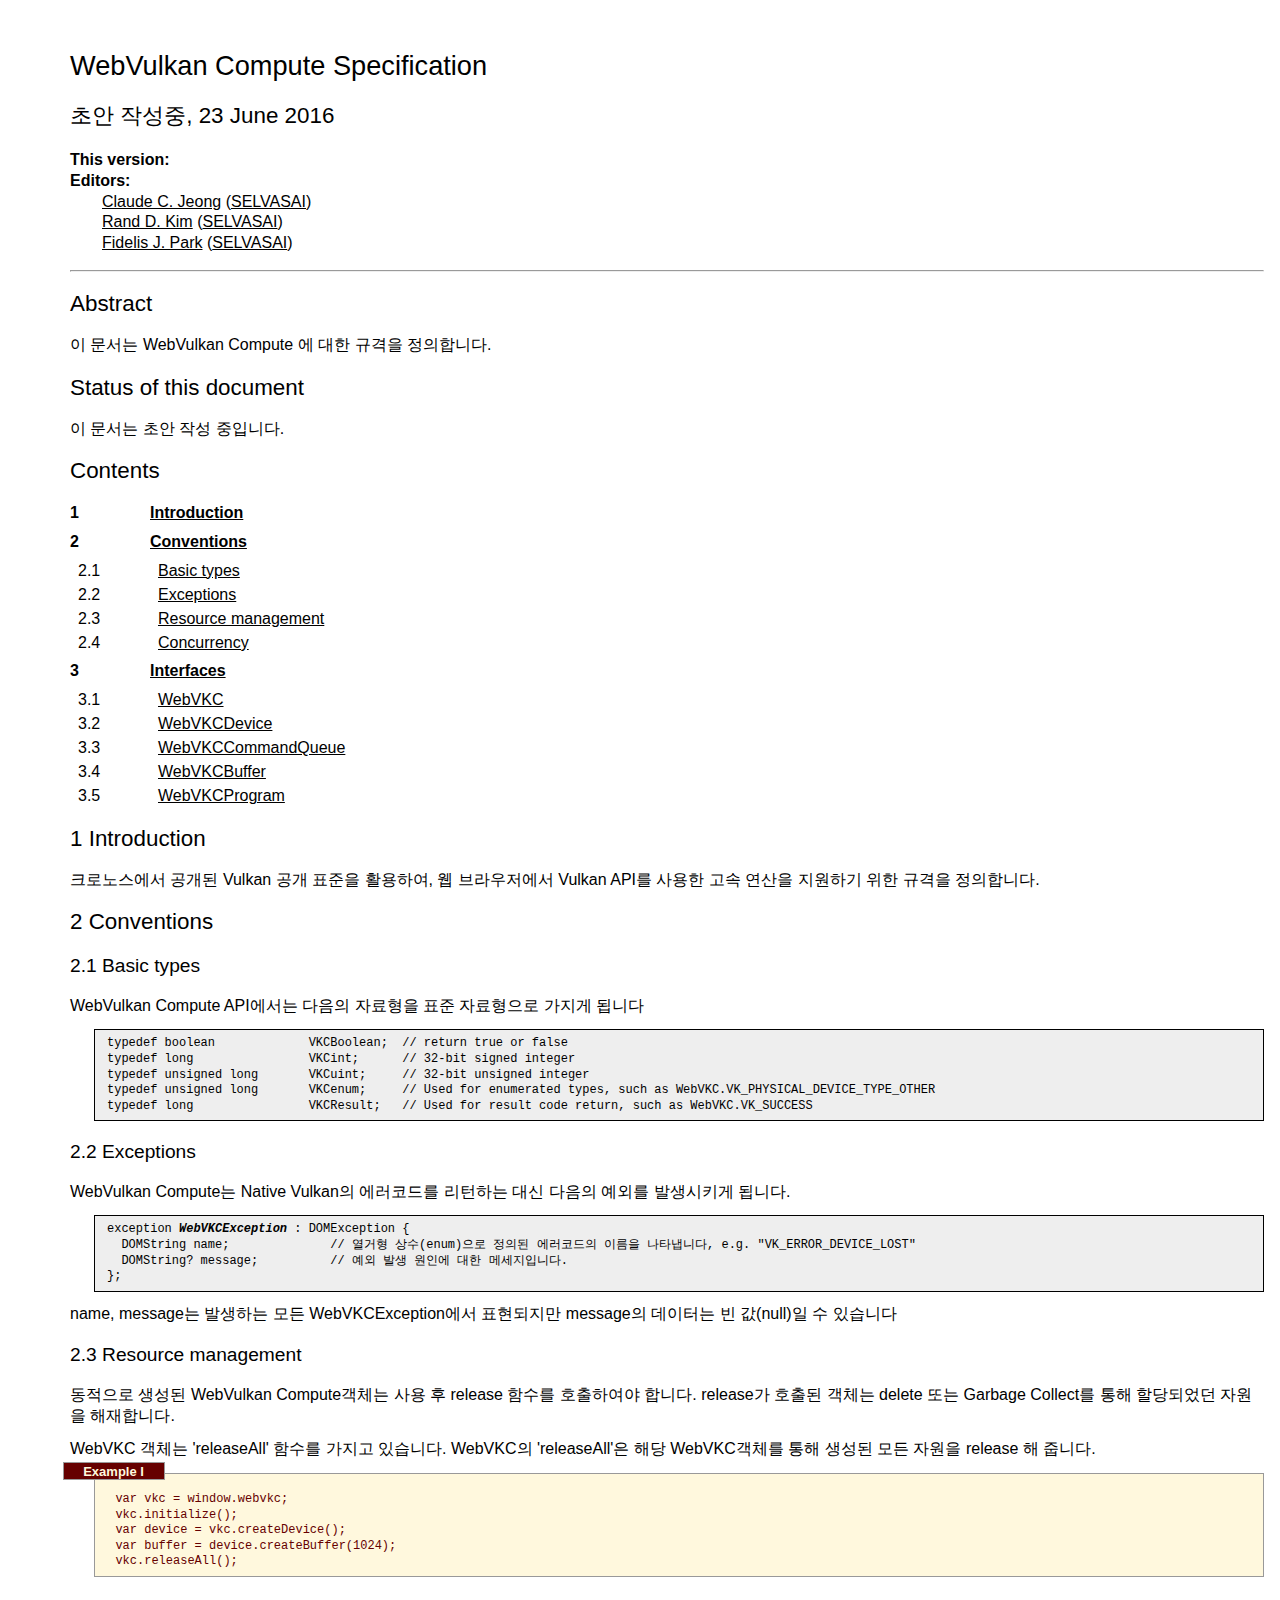
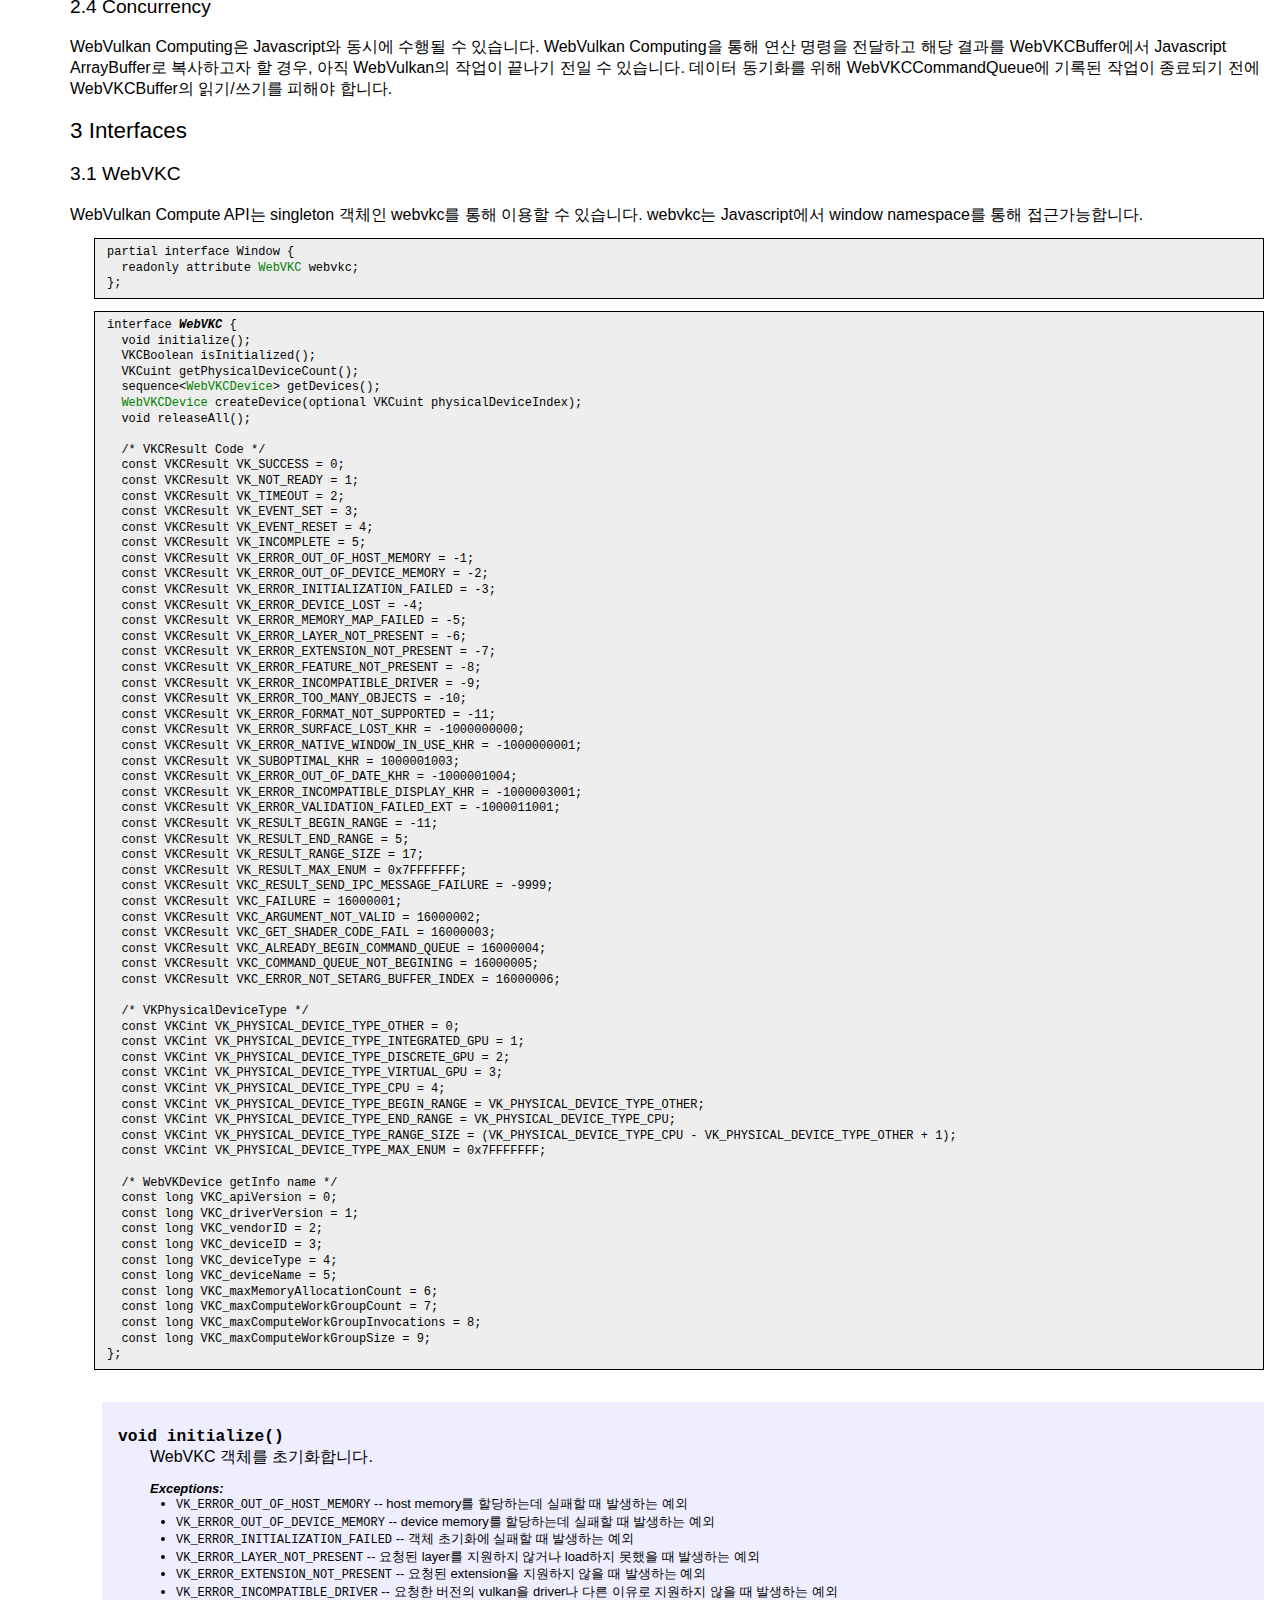
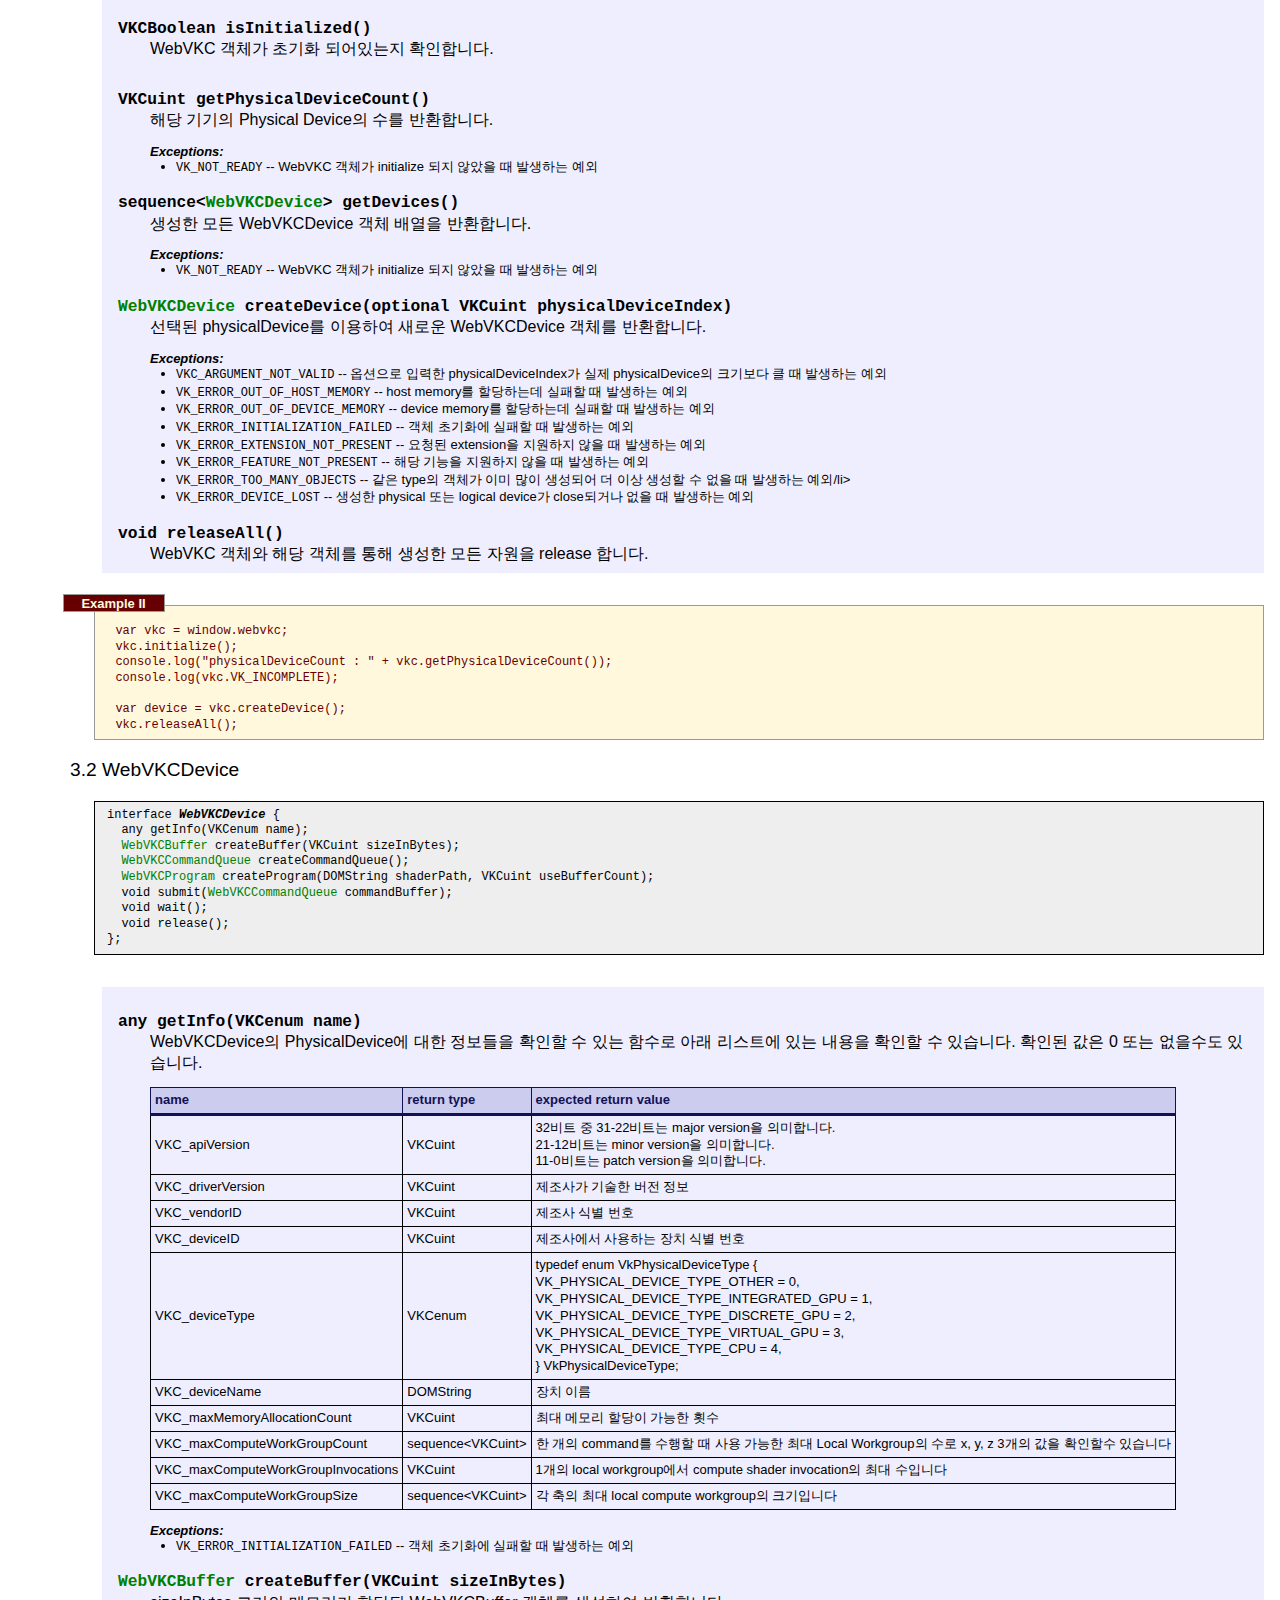
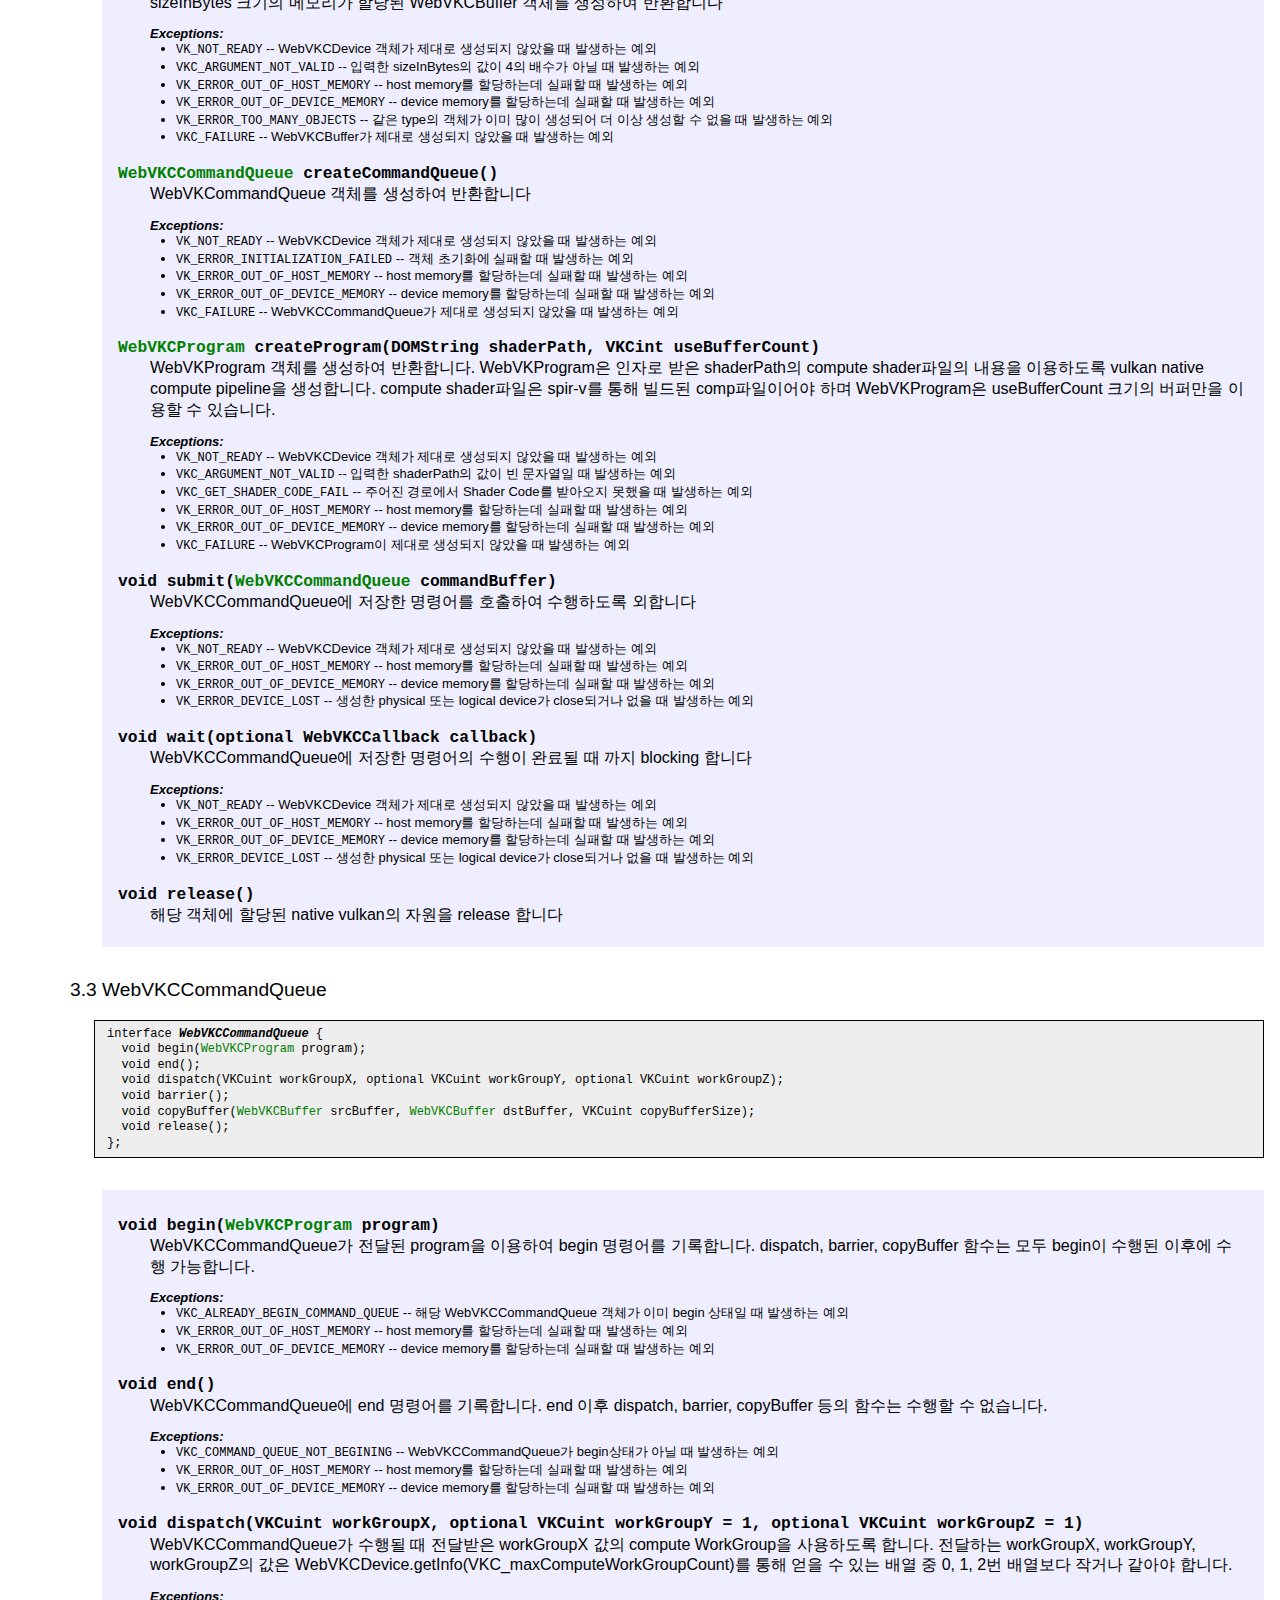
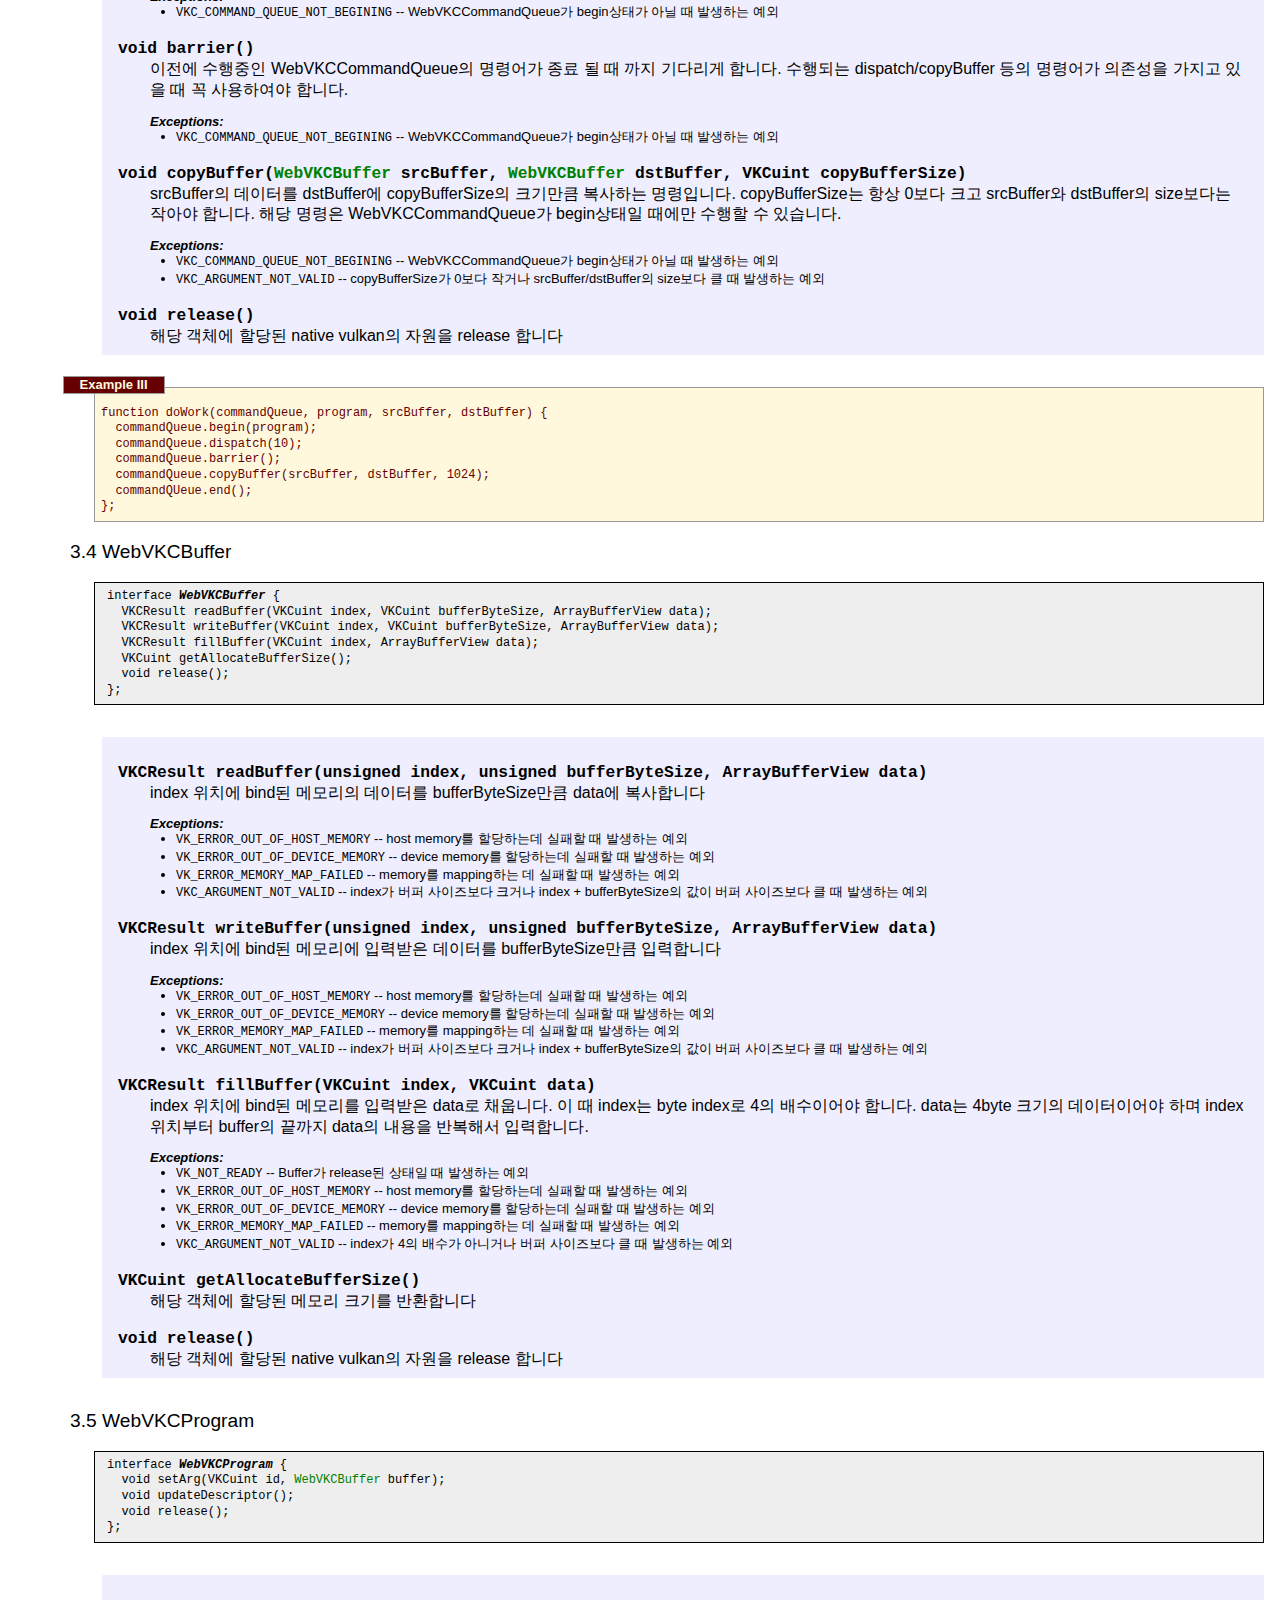
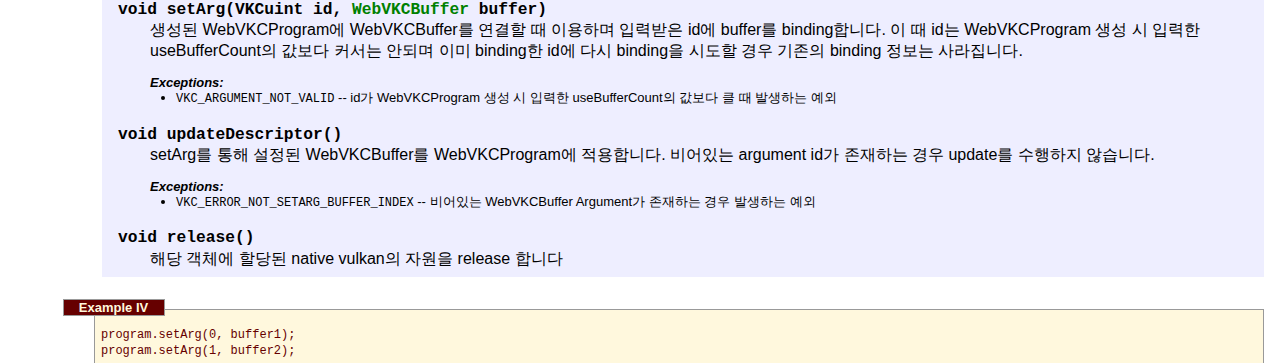
==== vulkan.html @ 4fb2daad "Initial Commit" ====
<!DOCTYPE html>
<html lang="en">
<head>
  <meta charset="UTF-8">
  <title>WebVulkan Compute Specification</title>
  <link rel="stylesheet" type="text/css" href="Khronos-WD.css">
  <script src="jquery-1.3.2.min.js" type="text/javascript"></script>
  <script src="generateTOC.js" type="text/javascript"></script>
  <script src="preprocessHTML.js" type="text/javascript"></script>
</head>

<body>

    <!--begin-logo-->
    <!--end-logo-->

    <h1>WebVulkan Compute Specification</h1>
    <h2 class="no-toc">초안 작성중, 23 June 2016</h2>
    <dl>
      <dt>This version:
      <dt>Editors:</dt>
      <dd>
        <a href="mailto:claude.c.jeong@selvas.com">Claude C. Jeong</a>
        (<a href="http://www.selvasai.com/">SELVASAI</a>)
      </dd>
      <dd>
        <a href="mailto:rand.d.kim@selvas.com">Rand D. Kim</a>
        (<a href="http://www.selvasai.com/">SELVASAI</a>)
      </dd>
      <dd>
        <a href="mailto:fidelis.j.park@selvas.com">Fidelis J. Park</a>
        (<a href="http://www.selvasai.com/">SELVASAI</a>)
      </dd>
    </dl>

    <hr>

    <h2 class="no-toc">Abstract</h2>
    <p>      
      이 문서는 WebVulkan Compute 에 대한 규격을 정의합니다.
    </p>

    <h2 class="no-toc">Status of this document</h2>

    <!--begin-status-->
    <p>
      이 문서는 초안 작성 중입니다.
    </p>
    <!--end-status-->

    <h2 class="no-toc">Contents</h2>
    <div id="toc"><ul class="toc">
    </ul></div>

    <h2>Introduction</h2>

    <p>
      크로노스에서 공개된 Vulkan 공개 표준을 활용하여, 웹 브라우저에서 Vulkan API를 사용한 고속 연산을 지원하기 위한 규격을 정의합니다.
    </p>

    <h2>Conventions</h2>

    <h3>Basic types</h3>

    <p>WebVulkan Compute API에서는 다음의 자료형을 표준 자료형으로 가지게 됩니다</p>

<pre class="idl">
typedef boolean             VKCBoolean;  // return true or false
typedef long                VKCint;      // 32-bit signed integer
typedef unsigned long       VKCuint;     // 32-bit unsigned integer
typedef unsigned long       VKCenum;     // Used for enumerated types, such as WebVKC.VK_PHYSICAL_DEVICE_TYPE_OTHER
typedef long                VKCResult;   // Used for result code return, such as WebVKC.VK_SUCCESS
</pre>

    <p>
      <!-- WebVulkan Compute API에서는 다음의 자료형을 표준 자료형으로 가지게 됩니다 -->
    </p>

    <h3><a id="WEBCLEXCEPTION">Exceptions</a></h3>

    <p>
      WebVulkan Compute는 Native Vulkan의 에러코드를 리턴하는 대신 다음의 예외를 발생시키게 됩니다.
    </p>

<pre class="idl">
exception <dfn>WebVKCException</dfn> : DOMException {
  DOMString name;              // 열거형 상수(enum)으로 정의된 에러코드의 이름을 나타냅니다, e.g. "VK_ERROR_DEVICE_LOST"
  DOMString? message;          // 예외 발생 원인에 대한 메세지입니다.
};
</pre>

    <p>
      name, message는 발생하는 모든 WebVKCException에서 표현되지만 message의 데이터는 빈 값(null)일 수 있습니다
    </p>

    <h3><a id="RELEASE">Resource management</a></h3>

    <p>
      동적으로 생성된 WebVulkan Compute객체는 사용 후 release 함수를 호출하여야 합니다. release가 호출된 객체는 delete 또는 Garbage Collect를 통해 할당되었던 자원을 해재합니다.
    </p>

    <p>
      WebVKC 객체는 'releaseAll' 함수를 가지고 있습니다.
      WebVKC의 'releaseAll'은 해당 WebVKC객체를 통해 생성된 모든 자원을 release 해 줍니다.
    </p>

<pre class="example">
  var vkc = window.webvkc;
  vkc.initialize();
  var device = vkc.createDevice();
  var buffer = device.createBuffer(1024);
  vkc.releaseAll();
</pre>

    <h3><a id="CONCURRENCY">Concurrency</a></h3>

    <p>
      WebVulkan Computing은 Javascript와 동시에 수행될 수 있습니다. WebVulkan Computing을 통해 연산 명령을 전달하고 해당 결과를 WebVKCBuffer에서 Javascript ArrayBuffer로 복사하고자 할 경우, 아직 WebVulkan의 작업이 끝나기 전일 수 있습니다. 데이터 동기화를 위해 WebVKCCommandQueue에 기록된 작업이 종료되기 전에 WebVKCBuffer의 읽기/쓰기를 피해야 합니다.
    </p>

    <h2>Interfaces</h2>

    <h3><a id="WEBVKC">WebVKC</a></h3>

    <p>
      WebVulkan Compute API는 singleton 객체인 webvkc를 통해 이용할 수 있습니다. webvkc는 Javascript에서 window namespace를 통해 접근가능합니다.
    </p>

<pre class="idl">
partial interface Window {
  readonly attribute WebVKC webvkc;
};
</pre>

<pre class="idl">
interface <dfn>WebVKC</dfn> {
  void initialize();
  VKCBoolean isInitialized();
  VKCuint getPhysicalDeviceCount();
  sequence&lt;WebVKCDevice&gt; getDevices();
  WebVKCDevice createDevice(optional VKCuint physicalDeviceIndex);
  void releaseAll();

  /* VKCResult Code */
  const VKCResult VK_SUCCESS = 0;
  const VKCResult VK_NOT_READY = 1;
  const VKCResult VK_TIMEOUT = 2;
  const VKCResult VK_EVENT_SET = 3;
  const VKCResult VK_EVENT_RESET = 4;
  const VKCResult VK_INCOMPLETE = 5;
  const VKCResult VK_ERROR_OUT_OF_HOST_MEMORY = -1;
  const VKCResult VK_ERROR_OUT_OF_DEVICE_MEMORY = -2;
  const VKCResult VK_ERROR_INITIALIZATION_FAILED = -3;
  const VKCResult VK_ERROR_DEVICE_LOST = -4;
  const VKCResult VK_ERROR_MEMORY_MAP_FAILED = -5;
  const VKCResult VK_ERROR_LAYER_NOT_PRESENT = -6;
  const VKCResult VK_ERROR_EXTENSION_NOT_PRESENT = -7;
  const VKCResult VK_ERROR_FEATURE_NOT_PRESENT = -8;
  const VKCResult VK_ERROR_INCOMPATIBLE_DRIVER = -9;
  const VKCResult VK_ERROR_TOO_MANY_OBJECTS = -10;
  const VKCResult VK_ERROR_FORMAT_NOT_SUPPORTED = -11;
  const VKCResult VK_ERROR_SURFACE_LOST_KHR = -1000000000;
  const VKCResult VK_ERROR_NATIVE_WINDOW_IN_USE_KHR = -1000000001;
  const VKCResult VK_SUBOPTIMAL_KHR = 1000001003;
  const VKCResult VK_ERROR_OUT_OF_DATE_KHR = -1000001004;
  const VKCResult VK_ERROR_INCOMPATIBLE_DISPLAY_KHR = -1000003001;
  const VKCResult VK_ERROR_VALIDATION_FAILED_EXT = -1000011001;
  const VKCResult VK_RESULT_BEGIN_RANGE = -11;
  const VKCResult VK_RESULT_END_RANGE = 5;
  const VKCResult VK_RESULT_RANGE_SIZE = 17;
  const VKCResult VK_RESULT_MAX_ENUM = 0x7FFFFFFF;
  const VKCResult VKC_RESULT_SEND_IPC_MESSAGE_FAILURE = -9999;
  const VKCResult VKC_FAILURE = 16000001;
  const VKCResult VKC_ARGUMENT_NOT_VALID = 16000002;
  const VKCResult VKC_GET_SHADER_CODE_FAIL = 16000003;
  const VKCResult VKC_ALREADY_BEGIN_COMMAND_QUEUE = 16000004;
  const VKCResult VKC_COMMAND_QUEUE_NOT_BEGINING = 16000005;
  const VKCResult VKC_ERROR_NOT_SETARG_BUFFER_INDEX = 16000006;

  /* VKPhysicalDeviceType */
  const VKCint VK_PHYSICAL_DEVICE_TYPE_OTHER = 0;
  const VKCint VK_PHYSICAL_DEVICE_TYPE_INTEGRATED_GPU = 1;
  const VKCint VK_PHYSICAL_DEVICE_TYPE_DISCRETE_GPU = 2;
  const VKCint VK_PHYSICAL_DEVICE_TYPE_VIRTUAL_GPU = 3;
  const VKCint VK_PHYSICAL_DEVICE_TYPE_CPU = 4;
  const VKCint VK_PHYSICAL_DEVICE_TYPE_BEGIN_RANGE = VK_PHYSICAL_DEVICE_TYPE_OTHER;
  const VKCint VK_PHYSICAL_DEVICE_TYPE_END_RANGE = VK_PHYSICAL_DEVICE_TYPE_CPU;
  const VKCint VK_PHYSICAL_DEVICE_TYPE_RANGE_SIZE = (VK_PHYSICAL_DEVICE_TYPE_CPU - VK_PHYSICAL_DEVICE_TYPE_OTHER + 1);
  const VKCint VK_PHYSICAL_DEVICE_TYPE_MAX_ENUM = 0x7FFFFFFF;

  /* WebVKDevice getInfo name */
  const long VKC_apiVersion = 0;
  const long VKC_driverVersion = 1;
  const long VKC_vendorID = 2;
  const long VKC_deviceID = 3;
  const long VKC_deviceType = 4;
  const long VKC_deviceName = 5;
  const long VKC_maxMemoryAllocationCount = 6;
  const long VKC_maxComputeWorkGroupCount = 7;
  const long VKC_maxComputeWorkGroupInvocations = 8;
  const long VKC_maxComputeWorkGroupSize = 9;
};
</pre>

    <dl class="methods">

      <dt class="idl-code">void initialize()
        <span class="cl-spec"></span>
      </dt>
      <dd>
        <p>
          WebVKC 객체를 초기화합니다.
        </p>

        <h5 class="exceptions">Exceptions:</h5>
        <ul class="exceptions">
          <li>`VK_ERROR_OUT_OF_HOST_MEMORY` -- host memory를 할당하는데 실패할 때 발생하는 예외</li>
          <li>`VK_ERROR_OUT_OF_DEVICE_MEMORY` -- device memory를 할당하는데 실패할 때 발생하는 예외</li>
          <li>`VK_ERROR_INITIALIZATION_FAILED` -- 객체 초기화에 실패할 때 발생하는 예외</li>
          <li>`VK_ERROR_LAYER_NOT_PRESENT` -- 요청된 layer를 지원하지 않거나 load하지 못했을 때 발생하는 예외</li>
          <li>`VK_ERROR_EXTENSION_NOT_PRESENT` -- 요청된 extension을 지원하지 않을 때 발생하는 예외</li>
          <li>`VK_ERROR_INCOMPATIBLE_DRIVER` -- 요청한 버전의 vulkan을 driver나 다른 이유로 지원하지 않을 때 발생하는 예외</li>
        </ul>
      </dd>

      <dt class="idl-code">VKCBoolean isInitialized()
        <span class="cl-spec"></span>
      </dt>
      <dd>
        <p>
          WebVKC 객체가 초기화 되어있는지 확인합니다.
        </p>
      </dd>

      <dt class="idl-code">VKCuint getPhysicalDeviceCount()
        <span class="cl-spec"></span>
      </dt>
      <dd>
        <p>
          해당 기기의 Physical Device의 수를 반환합니다.
        </p>

        <h5 class="exceptions">Exceptions:</h5>
        <ul class="exceptions">
          <li>`VK_NOT_READY` -- WebVKC 객체가 initialize 되지 않았을 때 발생하는 예외</li>
        </ul>
      </dd>

      <dt class="idl-code">sequence&lt;WebVKCDevice&gt; getDevices()
        <span class="cl-spec"></span>
      </dt>
      <dd>
        <p>
          생성한 모든 WebVKCDevice 객체 배열을 반환합니다.
        </p>

        <h5 class="exceptions">Exceptions:</h5>
        <ul class="exceptions">
          <li>`VK_NOT_READY` -- WebVKC 객체가 initialize 되지 않았을 때 발생하는 예외</li>
        </ul>

      </dd>

      <dt class="idl-code">WebVKCDevice createDevice(optional VKCuint physicalDeviceIndex)
        <span class="cl-spec"></span>
      </dt>
      <dd>
        선택된 physicalDevice를 이용하여 새로운 WebVKCDevice 객체를 반환합니다.

        <h5 class="exceptions">Exceptions:</h5>
        <ul class="exceptions">
          <li>`VKC_ARGUMENT_NOT_VALID` -- 옵션으로 입력한 physicalDeviceIndex가 실제 physicalDevice의 크기보다 클 때 발생하는 예외</li>
          <li>`VK_ERROR_OUT_OF_HOST_MEMORY` -- host memory를 할당하는데 실패할 때 발생하는 예외</li>
          <li>`VK_ERROR_OUT_OF_DEVICE_MEMORY` -- device memory를 할당하는데 실패할 때 발생하는 예외</li>
          <li>`VK_ERROR_INITIALIZATION_FAILED` -- 객체 초기화에 실패할 때 발생하는 예외</li>
          <li>`VK_ERROR_EXTENSION_NOT_PRESENT` -- 요청된 extension을 지원하지 않을 때 발생하는 예외</li>
          <li>`VK_ERROR_FEATURE_NOT_PRESENT` -- 해당 기능을 지원하지 않을 때 발생하는 예외</li>
          <li>`VK_ERROR_TOO_MANY_OBJECTS` -- 같은 type의 객체가 이미 많이 생성되어 더 이상 생성할 수 없을 때 발생하는 예외/li>
          <li>`VK_ERROR_DEVICE_LOST` -- 생성한 physical 또는 logical device가 close되거나 없을 때 발생하는 예외</li>
        </ul>
      </dd>

      <dt class="idl-code">void releaseAll()
        <span class="cl-spec"></span>
      </dt>
      <dd>
        WebVKC 객체와 해당 객체를 통해 생성한 모든 자원을 release 합니다.
      </dd>

    </dl>

<pre class="example">
  var vkc = window.webvkc;
  vkc.initialize();
  console.log("physicalDeviceCount : " + vkc.getPhysicalDeviceCount());
  console.log(vkc.VK_INCOMPLETE);

  var device = vkc.createDevice();
  vkc.releaseAll();
</pre>

  <h3><a id="WEBVKCDEVICE">WebVKCDevice</a></h3>

    <p>
    </p>

<pre class="idl">
interface <dfn>WebVKCDevice</dfn> {
  any getInfo(VKCenum name);
  WebVKCBuffer createBuffer(VKCuint sizeInBytes);
  WebVKCCommandQueue createCommandQueue();
  WebVKCProgram createProgram(DOMString shaderPath, VKCuint useBufferCount);
  void submit(WebVKCCommandQueue commandBuffer);
  void wait();
  void release();
};
</pre>

    <dl class="methods">

      <dt class="idl-code">any getInfo(VKCenum name)
        <span class="cl-spec"></span>
      </dt>
      <dd>
      <dd>
        <p>
          WebVKCDevice의 PhysicalDevice에 대한 정보들을 확인할 수 있는 함수로 아래 리스트에 있는 내용을 확인할 수 있습니다. 확인된 값은 0 또는 없을수도 있습니다.
        </p>

        <table class="enumtable" id="getDeviceInfoEnums">
          <tr><th>name</th><th>return type</th><th>expected return value</th>
          <tr><td>VKC_apiVersion</td><td>VKCuint</td><td>32비트 중 31-22비트는 major version을 의미합니다.<br>
                  21-12비트는 minor version을 의미합니다.<br>
                  11-0비트는 patch version을 의미합니다.</td></tr>
          <tr><td>VKC_driverVersion</td><td>VKCuint</td><td>제조사가 기술한 버전 정보</td></tr>
          <tr><td>VKC_vendorID</td><td>VKCuint</td><td>제조사 식별 번호</td></tr>
          <tr><td>VKC_deviceID</td><td>VKCuint</td><td>제조사에서 사용하는 장치 식별 번호</td></tr>
          <tr><td>VKC_deviceType</td><td>VKCenum</td><td>typedef enum VkPhysicalDeviceType {<br>
                  VK_PHYSICAL_DEVICE_TYPE_OTHER = 0,<br>
                  VK_PHYSICAL_DEVICE_TYPE_INTEGRATED_GPU = 1,<br>
                  VK_PHYSICAL_DEVICE_TYPE_DISCRETE_GPU = 2,<br>
                  VK_PHYSICAL_DEVICE_TYPE_VIRTUAL_GPU = 3,<Br>
                  VK_PHYSICAL_DEVICE_TYPE_CPU = 4,<br>
                  } VkPhysicalDeviceType;</td></tr>
          <tr><td>VKC_deviceName</td><td>DOMString</td><td>장치 이름</td></tr>
          <tr><td>VKC_maxMemoryAllocationCount</td><td>VKCuint</td><td>최대 메모리 할당이 가능한 횟수</td></tr>
          <tr><td>VKC_maxComputeWorkGroupCount</td><td>sequence&lt;VKCuint&gt;</td><td>한 개의 command를 수행할 때 사용 가능한 최대 Local Workgroup의 수로 x, y, z 3개의 값을 확인할수 있습니다</td></tr>
          <tr><td>VKC_maxComputeWorkGroupInvocations</td><td>VKCuint</td><td>1개의 local workgroup에서 compute shader invocation의 최대 수입니다</td></tr>
          <tr><td>VKC_maxComputeWorkGroupSize</td><td>sequence&lt;VKCuint&gt;</td><td>각 축의 최대 local compute workgroup의 크기입니다</td></tr>
        </table>

        <h5 class="exceptions">Exceptions:</h5>
        <ul class="exceptions">
          <li>`VK_ERROR_INITIALIZATION_FAILED` -- 객체 초기화에 실패할 때 발생하는 예외</li>
        </ul>
      </dd>

      <dt class="idl-code">WebVKCBuffer createBuffer(VKCuint sizeInBytes)
        <span class="cl-spec"></span>
      </dt>
      <dd>
        <p>
        sizeInBytes 크기의 메모리가 할당된 WebVKCBuffer 객체를 생성하여 반환합니다
        </p>

        <h5 class="exceptions">Exceptions:</h5>
        <ul class="exceptions">
          <li>`VK_NOT_READY` -- WebVKCDevice 객체가 제대로 생성되지 않았을 때 발생하는 예외</li>
          <li>`VKC_ARGUMENT_NOT_VALID` -- 입력한 sizeInBytes의 값이 4의 배수가 아닐 때 발생하는 예외</li>
          <li>`VK_ERROR_OUT_OF_HOST_MEMORY` -- host memory를 할당하는데 실패할 때 발생하는 예외</li>
          <li>`VK_ERROR_OUT_OF_DEVICE_MEMORY` -- device memory를 할당하는데 실패할 때 발생하는 예외</li>
          <li>`VK_ERROR_TOO_MANY_OBJECTS` -- 같은 type의 객체가 이미 많이 생성되어 더 이상 생성할 수 없을 때 발생하는 예외</li>
          <li>`VKC_FAILURE` -- WebVKCBuffer가 제대로 생성되지 않았을 때 발생하는 예외</li>
        </ul>
      </dd>

      <dt class="idl-code">WebVKCCommandQueue createCommandQueue()
        <span class="cl-spec"></span>
      </dt>
      <dd>
        <p>
          WebVKCommandQueue 객체를 생성하여 반환합니다
        </p>

        <h5 class="exceptions">Exceptions:</h5>
        <ul class="exceptions">
          <li>`VK_NOT_READY` -- WebVKCDevice 객체가 제대로 생성되지 않았을 때 발생하는 예외</li>
          <li>`VK_ERROR_INITIALIZATION_FAILED` -- 객체 초기화에 실패할 때 발생하는 예외</li>
          <li>`VK_ERROR_OUT_OF_HOST_MEMORY` --  host memory를 할당하는데 실패할 때 발생하는 예외</li>
          <li>`VK_ERROR_OUT_OF_DEVICE_MEMORY` -- device memory를 할당하는데 실패할 때 발생하는 예외</li>
          <li>`VKC_FAILURE` -- WebVKCCommandQueue가 제대로 생성되지 않았을 때 발생하는 예외</li>
        </ul>
      </dd>

      <dt class="idl-code">WebVKCProgram createProgram(DOMString shaderPath, VKCint useBufferCount)
        <span class="cl-spec"></span>
      </dt>
      <dd>
        <p>
          WebVKProgram 객체를 생성하여 반환합니다. WebVKProgram은 인자로 받은 shaderPath의 compute shader파일의 내용을 이용하도록 vulkan native compute pipeline을 생성합니다. compute shader파일은 spir-v를 통해 빌드된 comp파일이어야 하며 WebVKProgram은 useBufferCount 크기의 버퍼만을 이용할 수 있습니다.
        </p>

        <h5 class="exceptions">Exceptions:</h5>
        <ul class="exceptions">
          <li>`VK_NOT_READY` -- WebVKCDevice 객체가 제대로 생성되지 않았을 때 발생하는 예외</li>
          <li>`VKC_ARGUMENT_NOT_VALID` -- 입력한 shaderPath의 값이 빈 문자열일 때 발생하는 예외</li>
          <li>`VKC_GET_SHADER_CODE_FAIL` --  주어진 경로에서 Shader Code를 받아오지 못했을 때 발생하는 예외</li>
          <li>`VK_ERROR_OUT_OF_HOST_MEMORY` --  host memory를 할당하는데 실패할 때 발생하는 예외</li>
          <li>`VK_ERROR_OUT_OF_DEVICE_MEMORY` -- device memory를 할당하는데 실패할 때 발생하는 예외</li>
          <li>`VKC_FAILURE` -- WebVKCProgram이 제대로 생성되지 않았을 때 발생하는 예외</li>
        </ul>
      </dd>

      <dt class="idl-code">void submit(WebVKCCommandQueue commandBuffer)</dt>
      <dd>
        <p>
          WebVKCCommandQueue에 저장한 명령어를 호출하여 수행하도록 외합니다
        </p>

        <h5 class="exceptions">Exceptions:</h5>
          <ul class="exceptions">
            <li>`VK_NOT_READY` -- WebVKCDevice 객체가 제대로 생성되지 않았을 때 발생하는 예외</li>
            <li>`VK_ERROR_OUT_OF_HOST_MEMORY` -- host memory를 할당하는데 실패할 때 발생하는 예외</li>
            <li>`VK_ERROR_OUT_OF_DEVICE_MEMORY` -- device memory를 할당하는데 실패할 때 발생하는 예외</li>
            <li>`VK_ERROR_DEVICE_LOST` -- 생성한 physical 또는 logical device가 close되거나 없을 때 발생하는 예외</li>
          </ul>
      </dd>

      <dt class="idl-code">void wait(optional WebVKCCallback callback)</dt>
      <dd>
        <p>
          WebVKCCommandQueue에 저장한 명령어의 수행이 완료될 때 까지 blocking 합니다
        </p>

        <h5 class="exceptions">Exceptions:</h5>
          <ul class="exceptions">
            <li>`VK_NOT_READY` -- WebVKCDevice 객체가 제대로 생성되지 않았을 때 발생하는 예외</li>
            <li>`VK_ERROR_OUT_OF_HOST_MEMORY` -- host memory를 할당하는데 실패할 때 발생하는 예외</li>
            <li>`VK_ERROR_OUT_OF_DEVICE_MEMORY` -- device memory를 할당하는데 실패할 때 발생하는 예외</li>
            <li>`VK_ERROR_DEVICE_LOST` -- 생성한 physical 또는 logical device가 close되거나 없을 때 발생하는 예외</li>
          </ul>
      </dd>

      <dt class="idl-code">void release()</dt>
      <dd>
        <p>
          해당 객체에 할당된 native vulkan의 자원을 release 합니다
        </p>
      </dd>
    </dl>

<!-- ======================================================================================================= -->

    <h3><a id="WEBVKCCOMMANDQUEUE">WebVKCCommandQueue</a></h3>

    <p>
    </p>

    <pre class="idl">
interface <dfn>WebVKCCommandQueue</dfn> {
  void begin(WebVKCProgram program);
  void end();
  void dispatch(VKCuint workGroupX, optional VKCuint workGroupY, optional VKCuint workGroupZ);
  void barrier();
  void copyBuffer(WebVKCBuffer srcBuffer, WebVKCBuffer dstBuffer, VKCuint copyBufferSize);
  void release();
};
</pre>

    <dl class="methods">
      <dt class="idl-code">void begin(WebVKCProgram program)
        <span class="cl-spec"></span>
      </dt>
      <dd>
        WebVKCCommandQueue가 전달된 program을 이용하여 begin 명령어를 기록합니다. dispatch, barrier, copyBuffer 함수는 모두 begin이 수행된 이후에 수행 가능합니다.

        <h5 class="exceptions">Exceptions:</h5>
        <ul class="exceptions">
          <li>`VKC_ALREADY_BEGIN_COMMAND_QUEUE` -- 해당 WebVKCCommandQueue 객체가 이미 begin 상태일 때 발생하는 예외</li>
          <li>`VK_ERROR_OUT_OF_HOST_MEMORY` -- host memory를 할당하는데 실패할 때 발생하는 예외</li>
          <li>`VK_ERROR_OUT_OF_DEVICE_MEMORY` -- device memory를 할당하는데 실패할 때 발생하는 예외</li>
        </ul>
      </dd>

      <dt class="idl-code">void end()
        <span class="cl-spec"></span>
      </dt>
      <dd>
        WebVKCCommandQueue에 end 명령어를 기록합니다. end 이후 dispatch, barrier, copyBuffer 등의 함수는 수행할 수 없습니다.

        <h5 class="exceptions">Exceptions:</h5>
        <ul class="exceptions">
          <li>`VKC_COMMAND_QUEUE_NOT_BEGINING` -- WebVKCCommandQueue가 begin상태가 아닐 때 발생하는 예외</li>
          <li>`VK_ERROR_OUT_OF_HOST_MEMORY` -- host memory를 할당하는데 실패할 때 발생하는 예외</li>
          <li>`VK_ERROR_OUT_OF_DEVICE_MEMORY` -- device memory를 할당하는데 실패할 때 발생하는 예외</li>
        </ul>
      </dd>

      <dt class="idl-code">void dispatch(VKCuint workGroupX, optional VKCuint workGroupY = 1, optional VKCuint workGroupZ = 1)
        <span class="cl-spec"></span>
      </dt>
      <dd>
        WebVKCCommandQueue가 수행될 때 전달받은 workGroupX 값의 compute WorkGroup을 사용하도록 합니다. 전달하는 workGroupX, workGroupY, workGroupZ의 값은 WebVKCDevice.getInfo(VKC_maxComputeWorkGroupCount)를 통해 얻을 수 있는 배열 중 0, 1, 2번 배열보다 작거나 같아야 합니다.
        <h5 class="exceptions">Exceptions:</h5>
        <ul class="exceptions">
          <li>`VKC_COMMAND_QUEUE_NOT_BEGINING` -- WebVKCCommandQueue가 begin상태가 아닐 때 발생하는 예외</li>
        </ul>
      </dd>

      <dt class="idl-code">void barrier()
        <span class="cl-spec"></span>
      </dt>
      <dd>
        이전에 수행중인 WebVKCCommandQueue의 명령어가 종료 될 때 까지 기다리게 합니다. 수행되는 dispatch/copyBuffer 등의 명령어가 의존성을 가지고 있을 때 꼭 사용하여야 합니다.

        <h5 class="exceptions">Exceptions:</h5>
        <ul class="exceptions">
          <li>`VKC_COMMAND_QUEUE_NOT_BEGINING` -- WebVKCCommandQueue가 begin상태가 아닐 때 발생하는 예외</li>
        </ul>
      </dd>

      <dt class="idl-code">void copyBuffer(WebVKCBuffer srcBuffer, WebVKCBuffer dstBuffer, VKCuint copyBufferSize)
        <span class="cl-spec"></span>
      </dt>
      <dd>
        srcBuffer의 데이터를 dstBuffer에 copyBufferSize의 크기만큼 복사하는 명령입니다. copyBufferSize는 항상 0보다 크고 srcBuffer와 dstBuffer의 size보다는 작아야 합니다. 해당 명령은 WebVKCCommandQueue가 begin상태일 때에만 수행할 수 있습니다.

        <h5 class="exceptions">Exceptions:</h5>
        <ul class="exceptions">
          <li>`VKC_COMMAND_QUEUE_NOT_BEGINING` -- WebVKCCommandQueue가 begin상태가 아닐 때 발생하는 예외</li>
          <li>`VKC_ARGUMENT_NOT_VALID` -- copyBufferSize가 0보다 작거나 srcBuffer/dstBuffer의 size보다 클 때 발생하는 예외</li>
        </ul>
      </dd>

      <dt class="idl-code">void release()
        <span class="cl-spec"></span>
      </dt>
      <dd>
        해당 객체에 할당된 native vulkan의 자원을 release 합니다
      </dd>

    </dl>

<pre class="example">
function doWork(commandQueue, program, srcBuffer, dstBuffer) {
  commandQueue.begin(program);
  commandQueue.dispatch(10);
  commandQueue.barrier();
  commandQueue.copyBuffer(srcBuffer, dstBuffer, 1024);
  commandQUeue.end();
};
</pre>


<!-- ======================================================================================================= -->

    <h3><a id="WEBVKCBUFFER">WebVKCBuffer</a></h3>

<pre class="idl">interface <dfn>WebVKCBuffer</dfn> {
  VKCResult readBuffer(VKCuint index, VKCuint bufferByteSize, ArrayBufferView data);
  VKCResult writeBuffer(VKCuint index, VKCuint bufferByteSize, ArrayBufferView data);
  VKCResult fillBuffer(VKCuint index, ArrayBufferView data);
  VKCuint getAllocateBufferSize();
  void release();
};
</pre>

    <dl class="methods">
      <dt class="idl-code">VKCResult readBuffer(unsigned index, unsigned bufferByteSize, ArrayBufferView data)
      </dt>
      <dd>
        index 위치에 bind된 메모리의 데이터를 bufferByteSize만큼 data에 복사합니다
        <h5 class="exceptions">Exceptions:</h5>
        <ul class="exceptions">
          <li>`VK_ERROR_OUT_OF_HOST_MEMORY` -- host memory를 할당하는데 실패할 때 발생하는 예외</li>
          <li>`VK_ERROR_OUT_OF_DEVICE_MEMORY` -- device memory를 할당하는데 실패할 때 발생하는 예외</li>
          <li>`VK_ERROR_MEMORY_MAP_FAILED` -- memory를 mapping하는 데 실패할 때 발생하는 예외</li>
          <li>`VKC_ARGUMENT_NOT_VALID` -- index가 버퍼 사이즈보다 크거나 index + bufferByteSize의 값이 버퍼 사이즈보다 클 때 발생하는 예외</li>
        </ul>
      </dd>

      <dt class="idl-code">VKCResult writeBuffer(unsigned index, unsigned bufferByteSize, ArrayBufferView data)
      </dt>
      <dd>
        index 위치에 bind된 메모리에 입력받은 데이터를 bufferByteSize만큼 입력합니다
        <h5 class="exceptions">Exceptions:</h5>
        <ul class="exceptions">
          <li>`VK_ERROR_OUT_OF_HOST_MEMORY` -- host memory를 할당하는데 실패할 때 발생하는 예외</li>
          <li>`VK_ERROR_OUT_OF_DEVICE_MEMORY` -- device memory를 할당하는데 실패할 때 발생하는 예외</li>
          <li>`VK_ERROR_MEMORY_MAP_FAILED` -- memory를 mapping하는 데 실패할 때 발생하는 예외</li>
          <li>`VKC_ARGUMENT_NOT_VALID` -- index가 버퍼 사이즈보다 크거나 index + bufferByteSize의 값이 버퍼 사이즈보다 클 때 발생하는 예외</li>
        </ul>
      </dd>

      <dt class="idl-code">VKCResult fillBuffer(VKCuint index, VKCuint data)
      </dt>
      <dd>
        index 위치에 bind된 메모리를 입력받은 data로 채웁니다. 이 때 index는 byte index로 4의 배수이어야 합니다. data는 4byte 크기의 데이터이어야 하며 index 위치부터 buffer의 끝까지 data의 내용을 반복해서 입력합니다.
        <h5 class="exceptions">Exceptions:</h5>
        <ul class="exceptions">
          <li>`VK_NOT_READY` -- Buffer가 release된 상태일 때 발생하는 예외</li>
          <li>`VK_ERROR_OUT_OF_HOST_MEMORY` -- host memory를 할당하는데 실패할 때 발생하는 예외</li>
          <li>`VK_ERROR_OUT_OF_DEVICE_MEMORY` -- device memory를 할당하는데 실패할 때 발생하는 예외</li>
          <li>`VK_ERROR_MEMORY_MAP_FAILED` -- memory를 mapping하는 데 실패할 때 발생하는 예외</li>
          <li>`VKC_ARGUMENT_NOT_VALID` -- index가 4의 배수가 아니거나 버퍼 사이즈보다 클 때 발생하는 예외</li>
        </ul>
      </dd>

      <dt class="idl-code">VKCuint getAllocateBufferSize()
        <span class="cl-spec"></span>
      </dt>
      <dd>
        해당 객체에 할당된 메모리 크기를 반환합니다
      </dd>

      <dt class="idl-code">void release()
        <span class="cl-spec"></span>
      </dt>
      <dd>
        해당 객체에 할당된 native vulkan의 자원을 release 합니다
      </dd>

    </dl>

<!-- ======================================================================================================= -->

    <h3><a id="WEBVKCPROGRAM">WebVKCProgram</a></h3>

    <p>
    </p>
    <pre class="idl">
interface <dfn>WebVKCProgram</dfn> {
  void setArg(VKCuint id, WebVKCBuffer buffer);
  void updateDescriptor();
  void release();
};
</pre>

    <dl class="methods">
      <dt class="idl-code">void setArg(VKCuint id, WebVKCBuffer buffer)
        <span class="cl-spec"></span>
      </dt>
      <dd>
        생성된 WebVKCProgram에 WebVKCBuffer를 연결할 때 이용하며 입력받은 id에 buffer를 binding합니다. 이 때 id는 WebVKCProgram 생성 시 입력한 useBufferCount의 값보다 커서는 안되며 이미 binding한 id에 다시 binding을 시도할 경우 기존의 binding 정보는 사라집니다.
        <h5 class="exceptions">Exceptions:</h5>
        <ul class="exceptions">
          <li>`VKC_ARGUMENT_NOT_VALID` -- id가 WebVKCProgram 생성 시 입력한 useBufferCount의 값보다 클 때 발생하는 예외</li>
        </ul>
      </dd>

      <dt class="idl-code">void updateDescriptor()
        <span class="cl-spec"></span>
      </dt>
      <dd>
        setArg를 통해 설정된 WebVKCBuffer를 WebVKCProgram에 적용합니다. 비어있는 argument id가 존재하는 경우 update를 수행하지 않습니다.
        <h5 class="exceptions">Exceptions:</h5>
        <ul class="exceptions">
          <li>`VKC_ERROR_NOT_SETARG_BUFFER_INDEX` -- 비어있는 WebVKCBuffer Argument가 존재하는 경우 발생하는 예외</li>
        </ul>
      </dd>

      <dt class="idl-code">void release()
        <span class="cl-spec"></span>
      </dt>
      <dd>
        해당 객체에 할당된 native vulkan의 자원을 release 합니다
      </dd>
    </dl>

<pre class="example">
program.setArg(0, buffer1);
program.setArg(1, buffer2);
</pre>


</body>
</html>
---- Khronos-WD.css ----
/* Style for a public "Working Draft" */

@import "default.css";

/*
body {
  background-image: url('logo-WD.png');
}
*/

.stability {
     position: fixed;
     bottom: 0;
     left: 0; right: 0;
     margin: 0 auto 0 auto !important;
     z-index: 1000;
     width: 50%;
     background: maroon; color: yellow;
     border-radius: 1em 1em 0 0;
     box-shadow: 0 0 1em red;
     padding: 0.5em 1em;
     text-align: center;
}
.stability strong {
 display: block;
}
.stability input {
 margin: 0; border: 0; padding: 0.25em 0.5em; background: transparent; color: black;
 position: absolute; top: -0.5em; right: 0; font: 1.25em sans-serif; text-align: center;
}
.stability input:hover {
 color: white;
 text-shadow: 0 0 2px black;
}
.stability input:active {
 padding: 0.3em 0.45em 0.2em 0.55em;
}
.stability :link, .stability :visited,
.stability :link:hover, .stability :visited:hover {
 background: transparent;
 color: white;
}

/* --- EDITORIAL NOTES --- */
.issue {
    padding:    1em;
    margin: 1em 0em 0em;
    border: 1px solid #f00;
    background: #ffc;
}

.issue::before {
    content:    "Issue";
    display:    block;
    width:  50px;
    margin: -1.5em 0 0.5em 0;
    font-weight:    bold;
    border: 1px solid #f00;
    background: #fff;
    padding:    3px 1em;
}

.editor-note {
    margin: 1em 0em 0em;
    padding:    1em;
    border: 2px solid #cff6d9;
    background: #e2fff0;
}

.editor-note::before {
    content:    "Note";
    display:    block;
    width:  50px;
    margin: -1.5em 0 0.5em 0;
    font-weight:    bold;
    border: 1px solid #cff6d9;
    background: #fff;
    padding:    3px 1em;
}
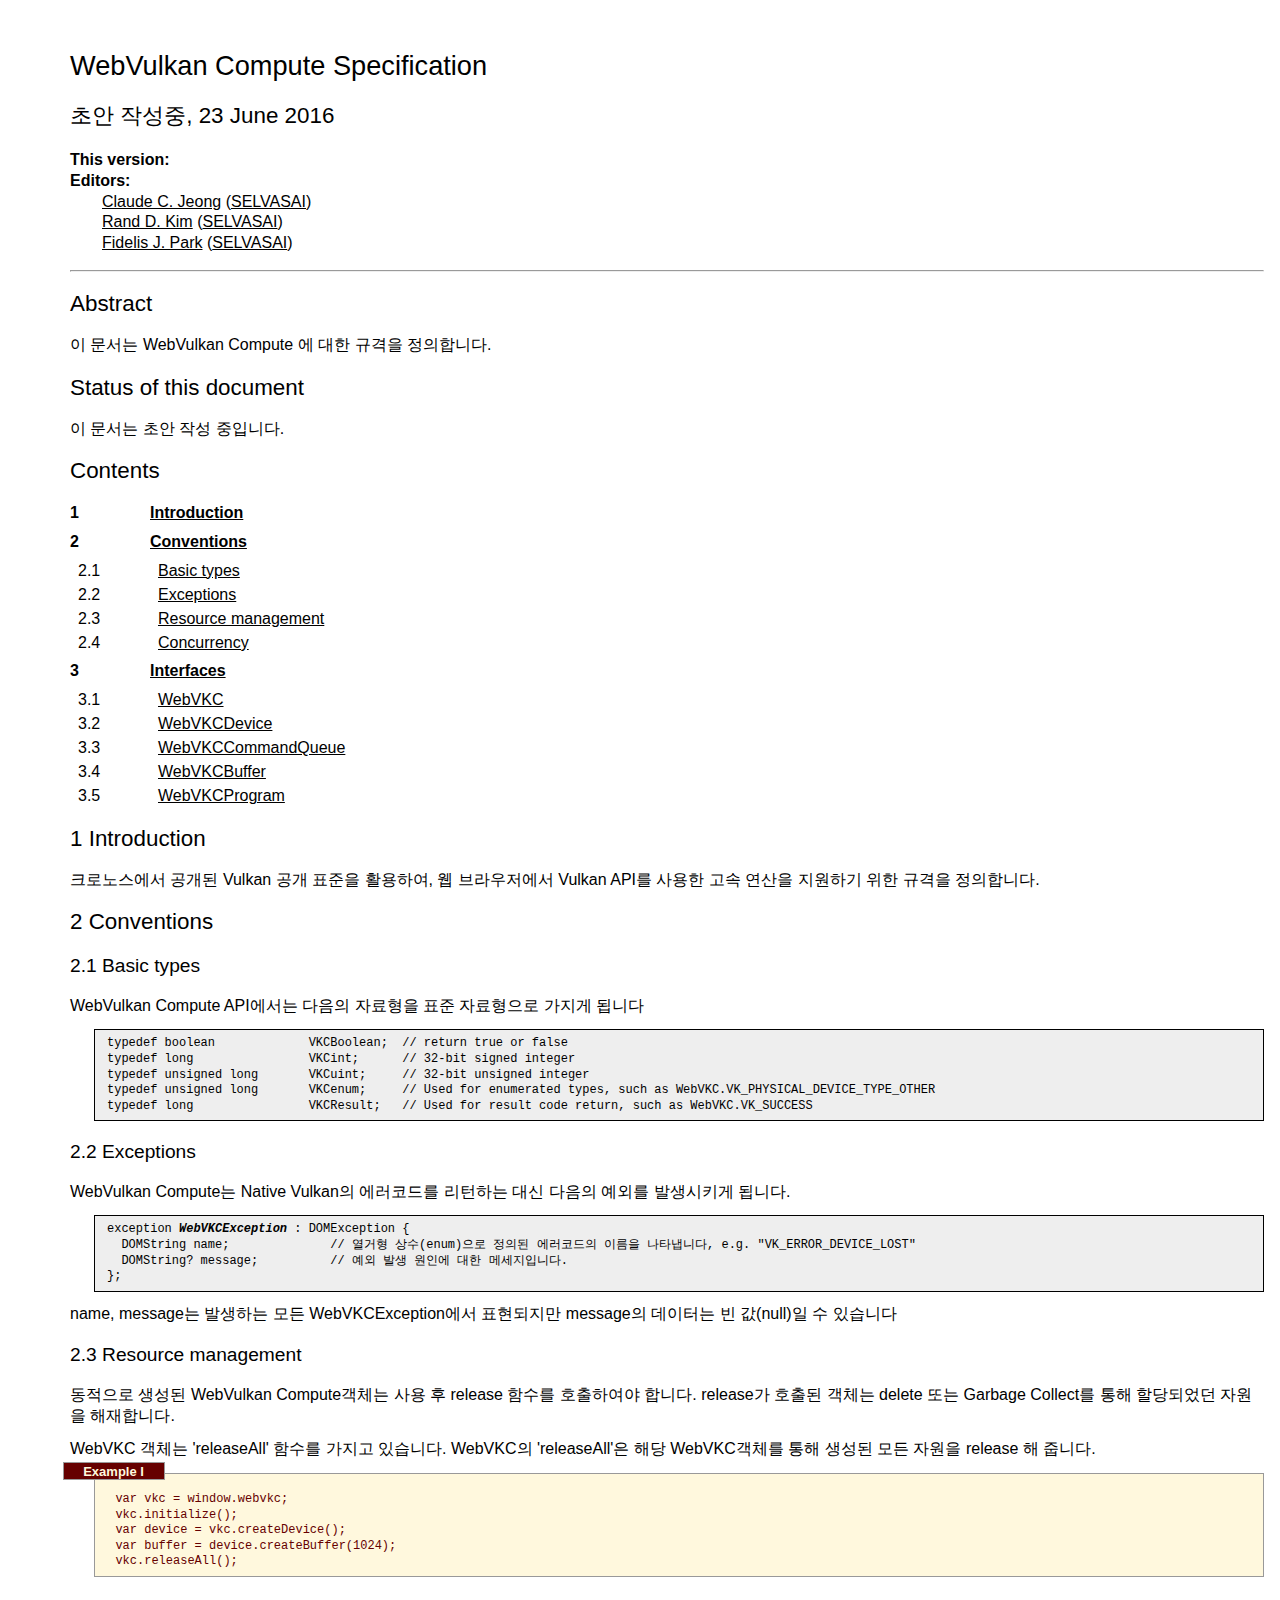
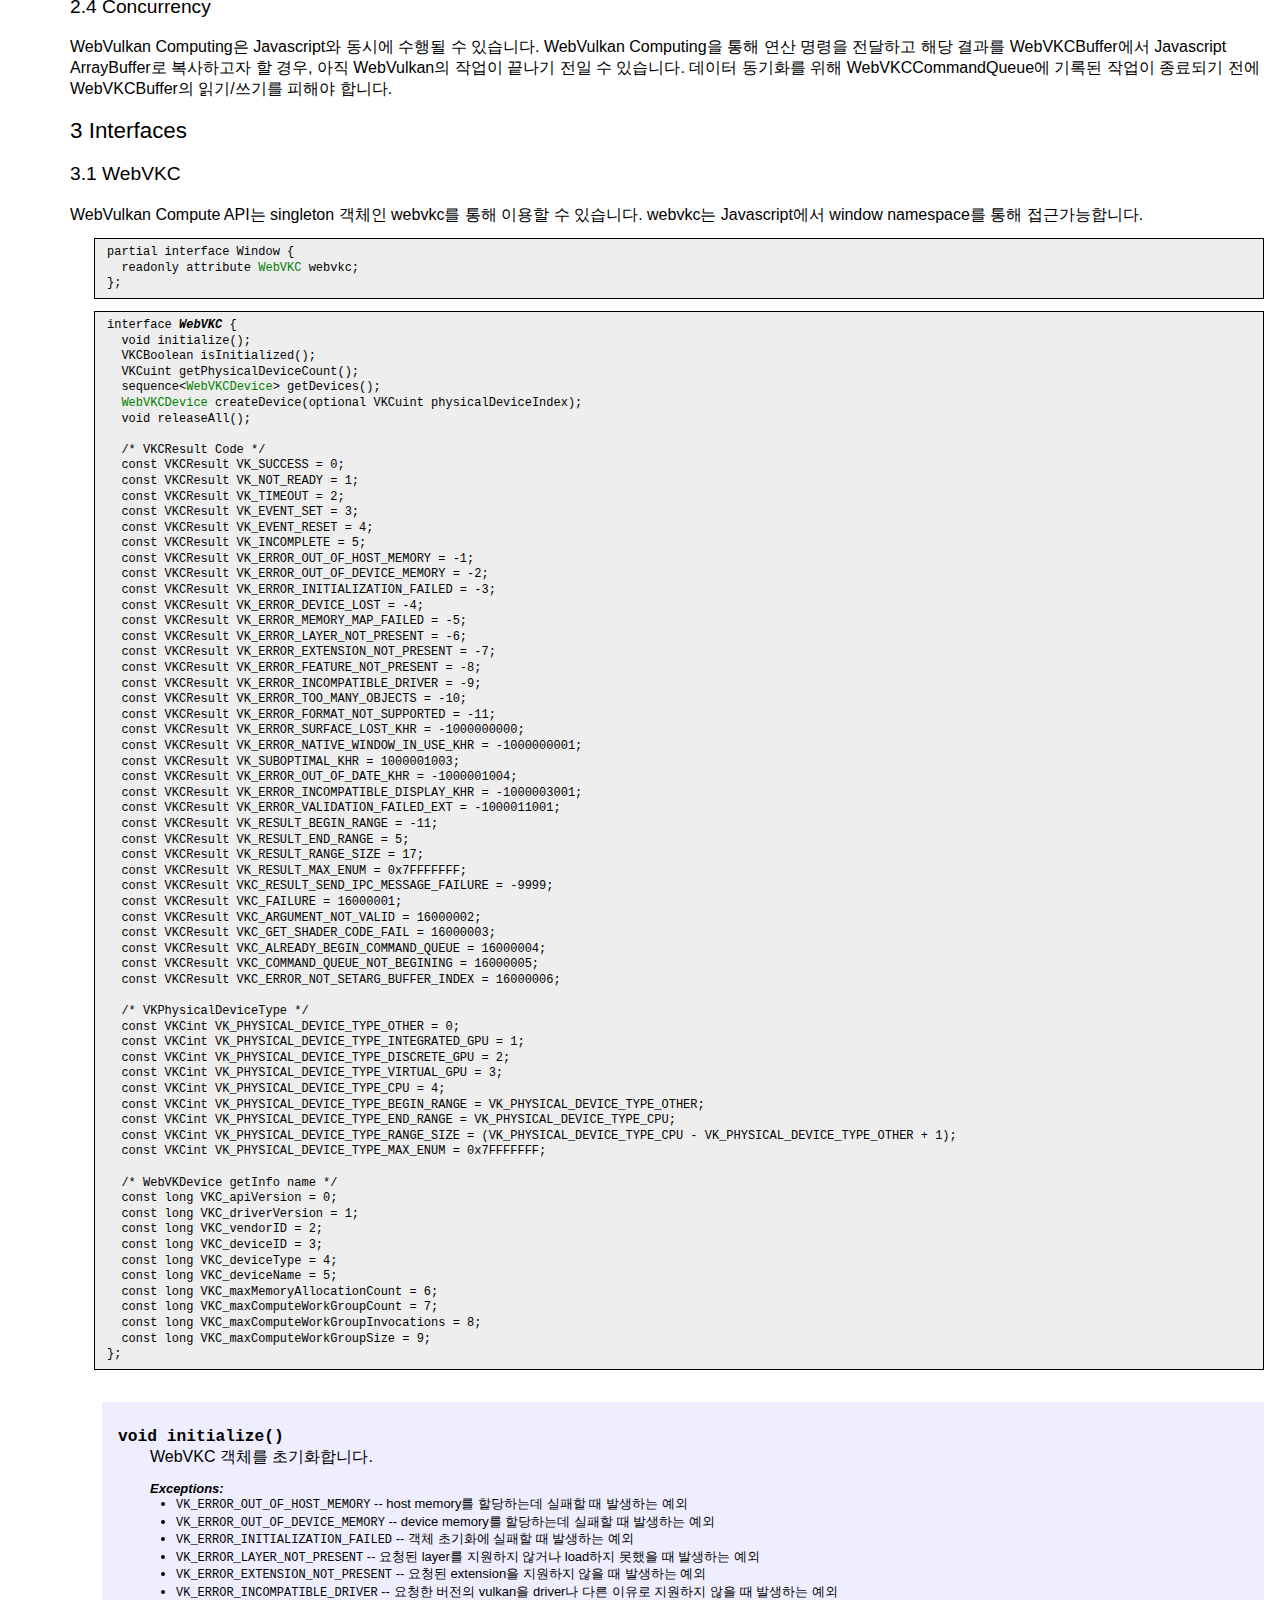
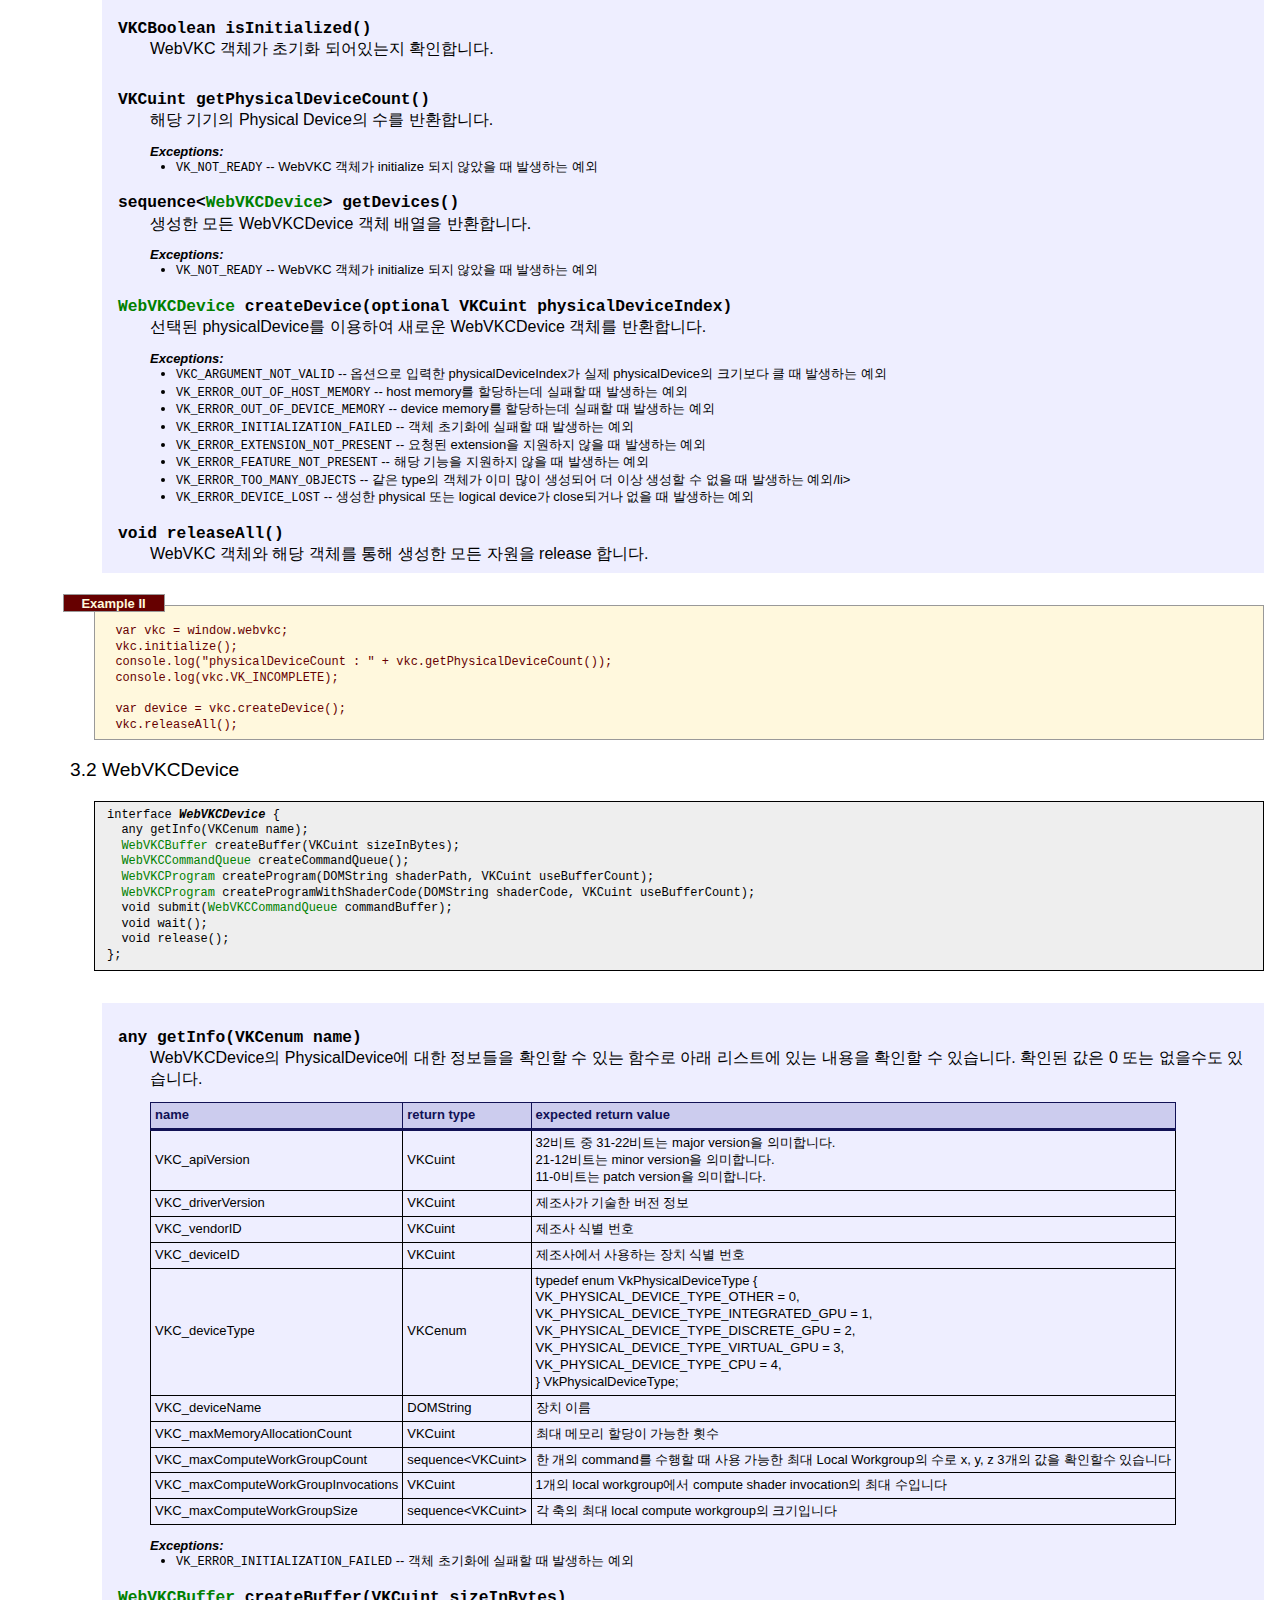
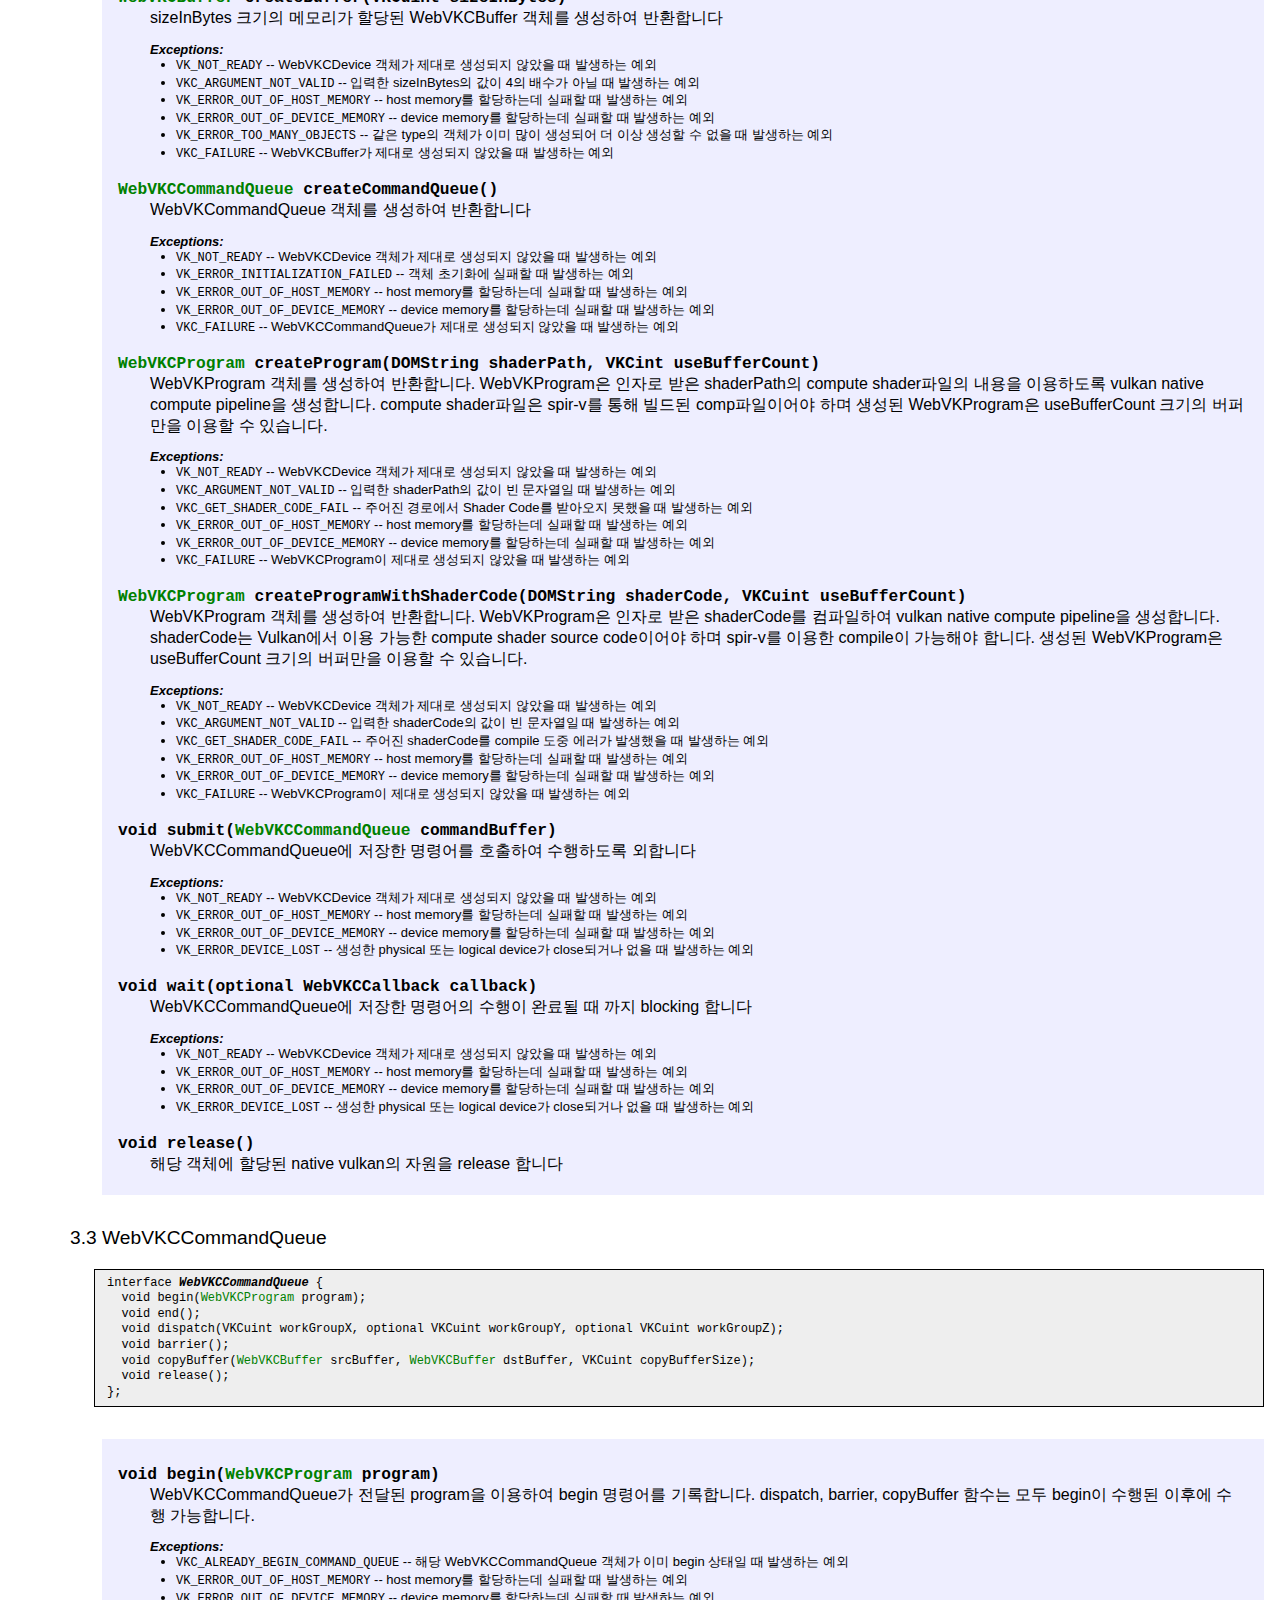
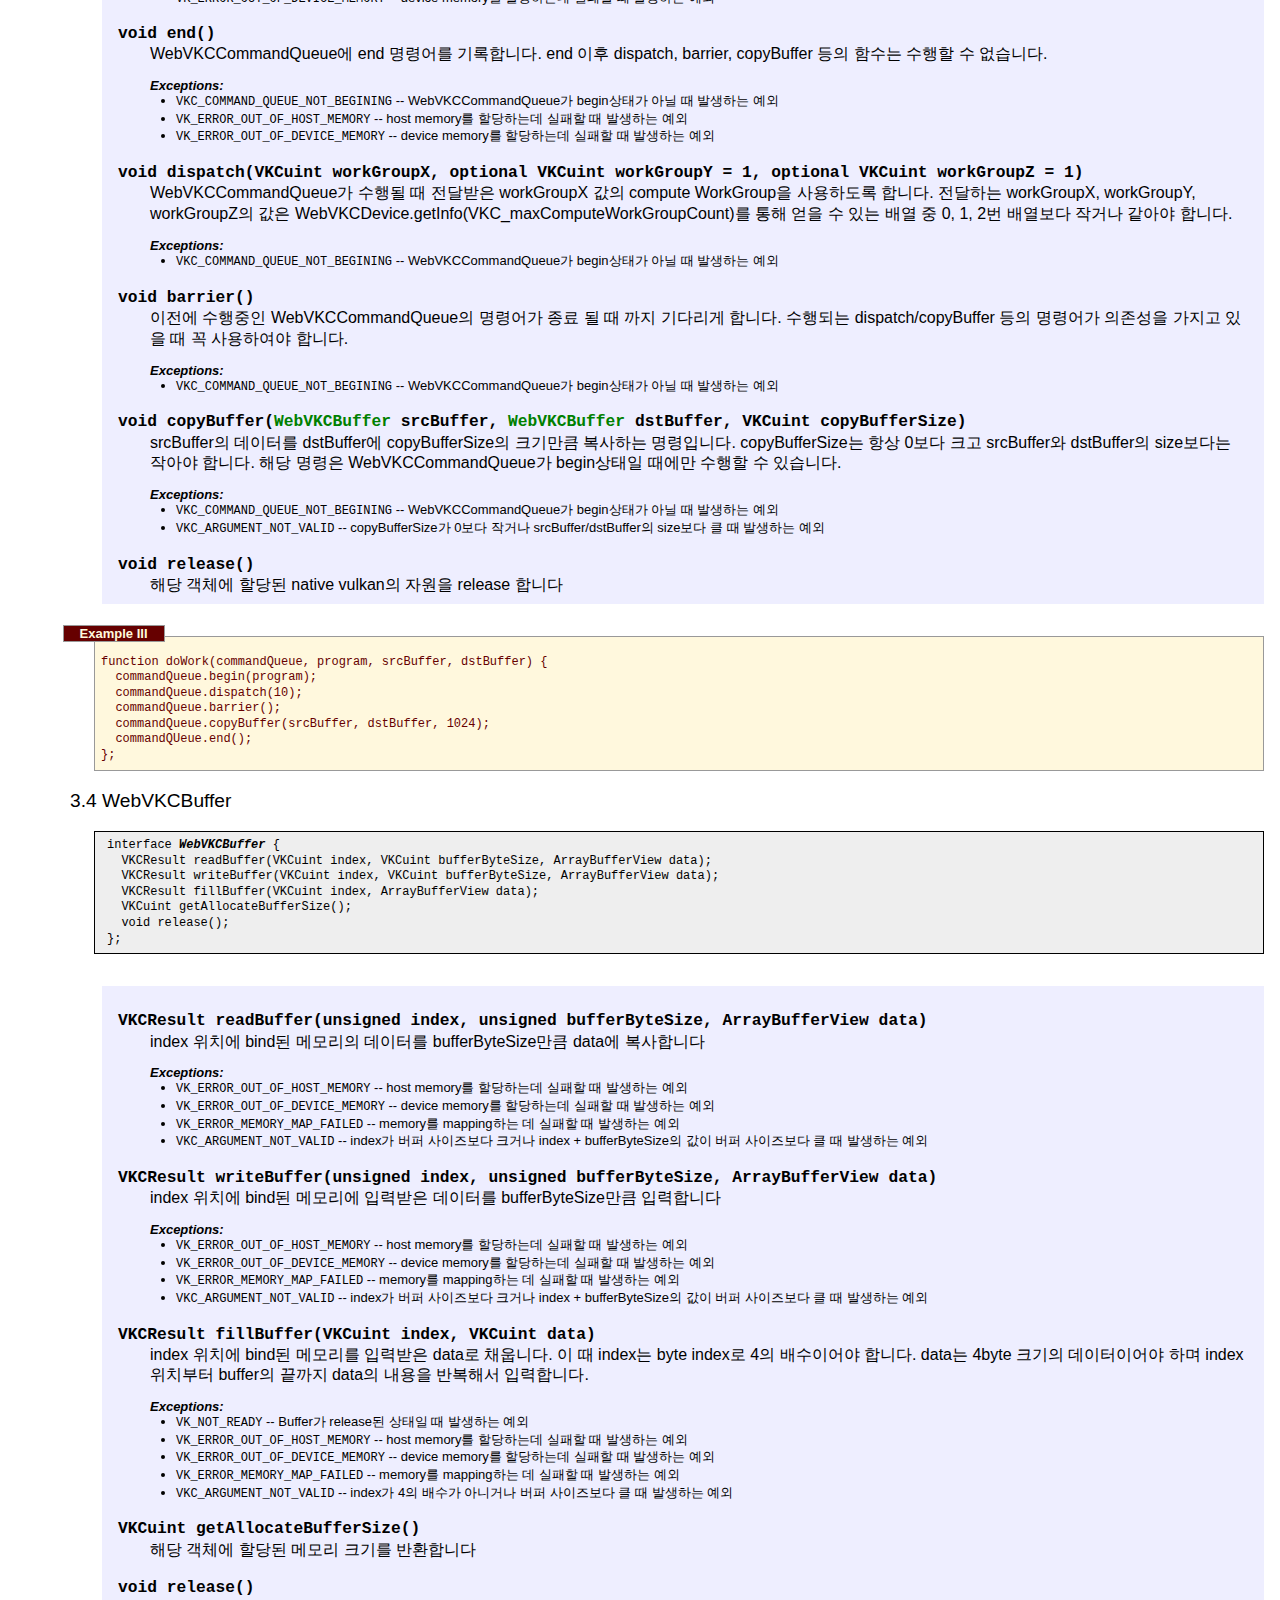
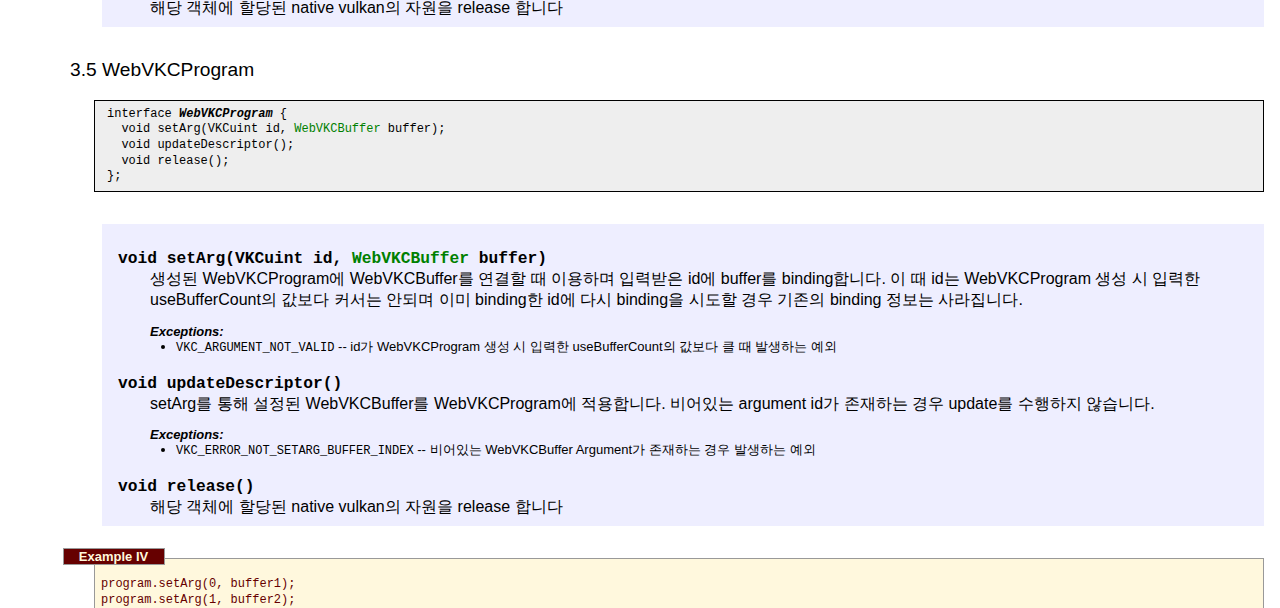
==== commit 2533e4e5: "WebVKCDevice::createProgramWithShaderCode 규격 추가" ====
--- a/vulkan.html
+++ b/vulkan.html
@@ -311,6 +311,7 @@
   WebVKCBuffer createBuffer(VKCuint sizeInBytes);
   WebVKCCommandQueue createCommandQueue();
   WebVKCProgram createProgram(DOMString shaderPath, VKCuint useBufferCount);
+  WebVKCProgram createProgramWithShaderCode(DOMString shaderCode, VKCuint useBufferCount);
   void submit(WebVKCCommandQueue commandBuffer);
   void wait();
   void release();
@@ -398,7 +399,7 @@
       </dt>
       <dd>
         <p>
-          WebVKProgram 객체를 생성하여 반환합니다. WebVKProgram은 인자로 받은 shaderPath의 compute shader파일의 내용을 이용하도록 vulkan native compute pipeline을 생성합니다. compute shader파일은 spir-v를 통해 빌드된 comp파일이어야 하며 WebVKProgram은 useBufferCount 크기의 버퍼만을 이용할 수 있습니다.
+          WebVKProgram 객체를 생성하여 반환합니다. WebVKProgram은 인자로 받은 shaderPath의 compute shader파일의 내용을 이용하도록 vulkan native compute pipeline을 생성합니다. compute shader파일은 spir-v를 통해 빌드된 comp파일이어야 하며 생성된 WebVKProgram은 useBufferCount 크기의 버퍼만을 이용할 수 있습니다.
         </p>
 
         <h5 class="exceptions">Exceptions:</h5>
@@ -406,6 +407,25 @@
           <li>`VK_NOT_READY` -- WebVKCDevice 객체가 제대로 생성되지 않았을 때 발생하는 예외</li>
           <li>`VKC_ARGUMENT_NOT_VALID` -- 입력한 shaderPath의 값이 빈 문자열일 때 발생하는 예외</li>
           <li>`VKC_GET_SHADER_CODE_FAIL` --  주어진 경로에서 Shader Code를 받아오지 못했을 때 발생하는 예외</li>
+          <li>`VK_ERROR_OUT_OF_HOST_MEMORY` --  host memory를 할당하는데 실패할 때 발생하는 예외</li>
+          <li>`VK_ERROR_OUT_OF_DEVICE_MEMORY` -- device memory를 할당하는데 실패할 때 발생하는 예외</li>
+          <li>`VKC_FAILURE` -- WebVKCProgram이 제대로 생성되지 않았을 때 발생하는 예외</li>
+        </ul>
+      </dd>
+      
+      <dt class="idl-code">WebVKCProgram createProgramWithShaderCode(DOMString shaderCode, VKCuint useBufferCount)
+        <span class="cl-spec"></span>
+      </dt>
+      <dd>
+        <p>
+          WebVKProgram 객체를 생성하여 반환합니다. WebVKProgram은 인자로 받은 shaderCode를 컴파일하여 vulkan native compute pipeline을 생성합니다. shaderCode는 Vulkan에서 이용 가능한 compute shader source code이어야 하며 spir-v를 이용한 compile이 가능해야 합니다. 생성된 WebVKProgram은 useBufferCount 크기의 버퍼만을 이용할 수 있습니다.
+        </p>
+
+        <h5 class="exceptions">Exceptions:</h5>
+        <ul class="exceptions">
+          <li>`VK_NOT_READY` -- WebVKCDevice 객체가 제대로 생성되지 않았을 때 발생하는 예외</li>
+          <li>`VKC_ARGUMENT_NOT_VALID` -- 입력한 shaderCode의 값이 빈 문자열일 때 발생하는 예외</li>
+          <li>`VKC_GET_SHADER_CODE_FAIL` --  주어진 shaderCode를 compile 도중 에러가 발생했을 때 발생하는 예외</li>
           <li>`VK_ERROR_OUT_OF_HOST_MEMORY` --  host memory를 할당하는데 실패할 때 발생하는 예외</li>
           <li>`VK_ERROR_OUT_OF_DEVICE_MEMORY` -- device memory를 할당하는데 실패할 때 발생하는 예외</li>
           <li>`VKC_FAILURE` -- WebVKCProgram이 제대로 생성되지 않았을 때 발생하는 예외</li>
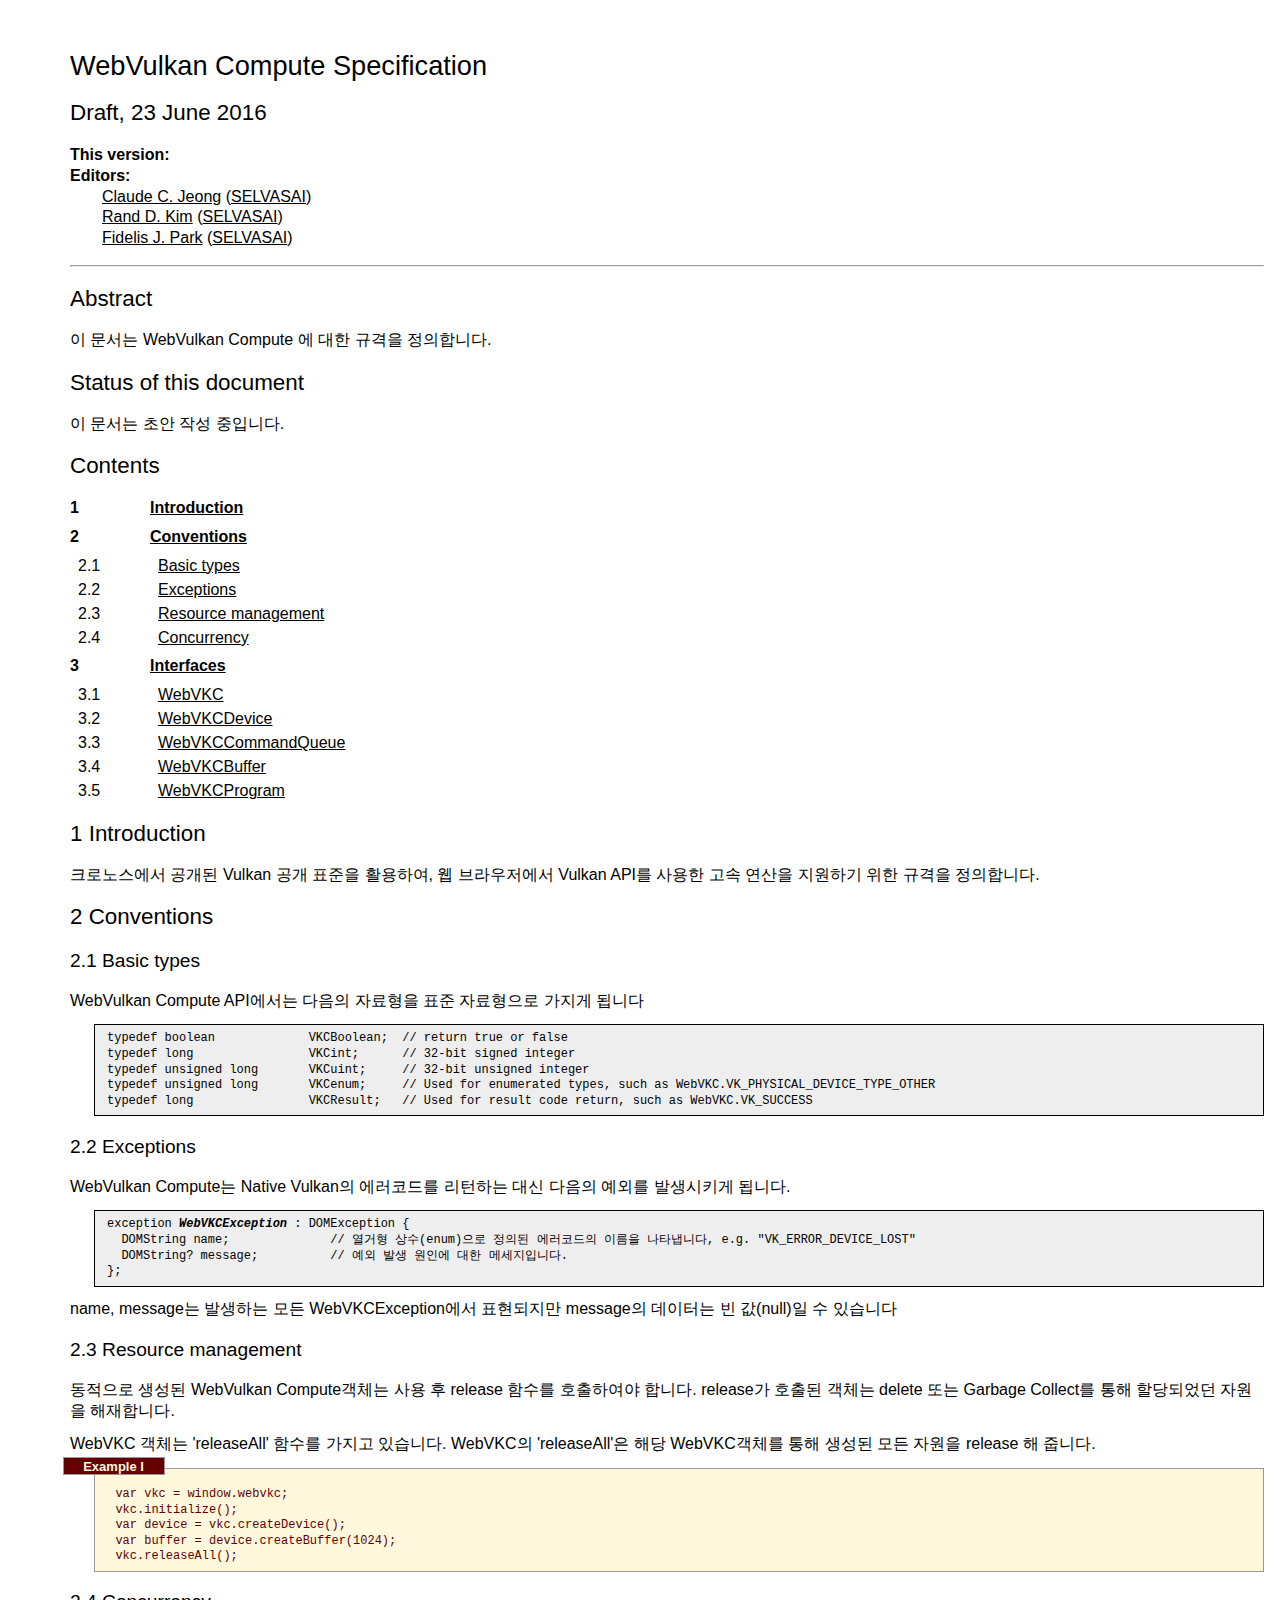
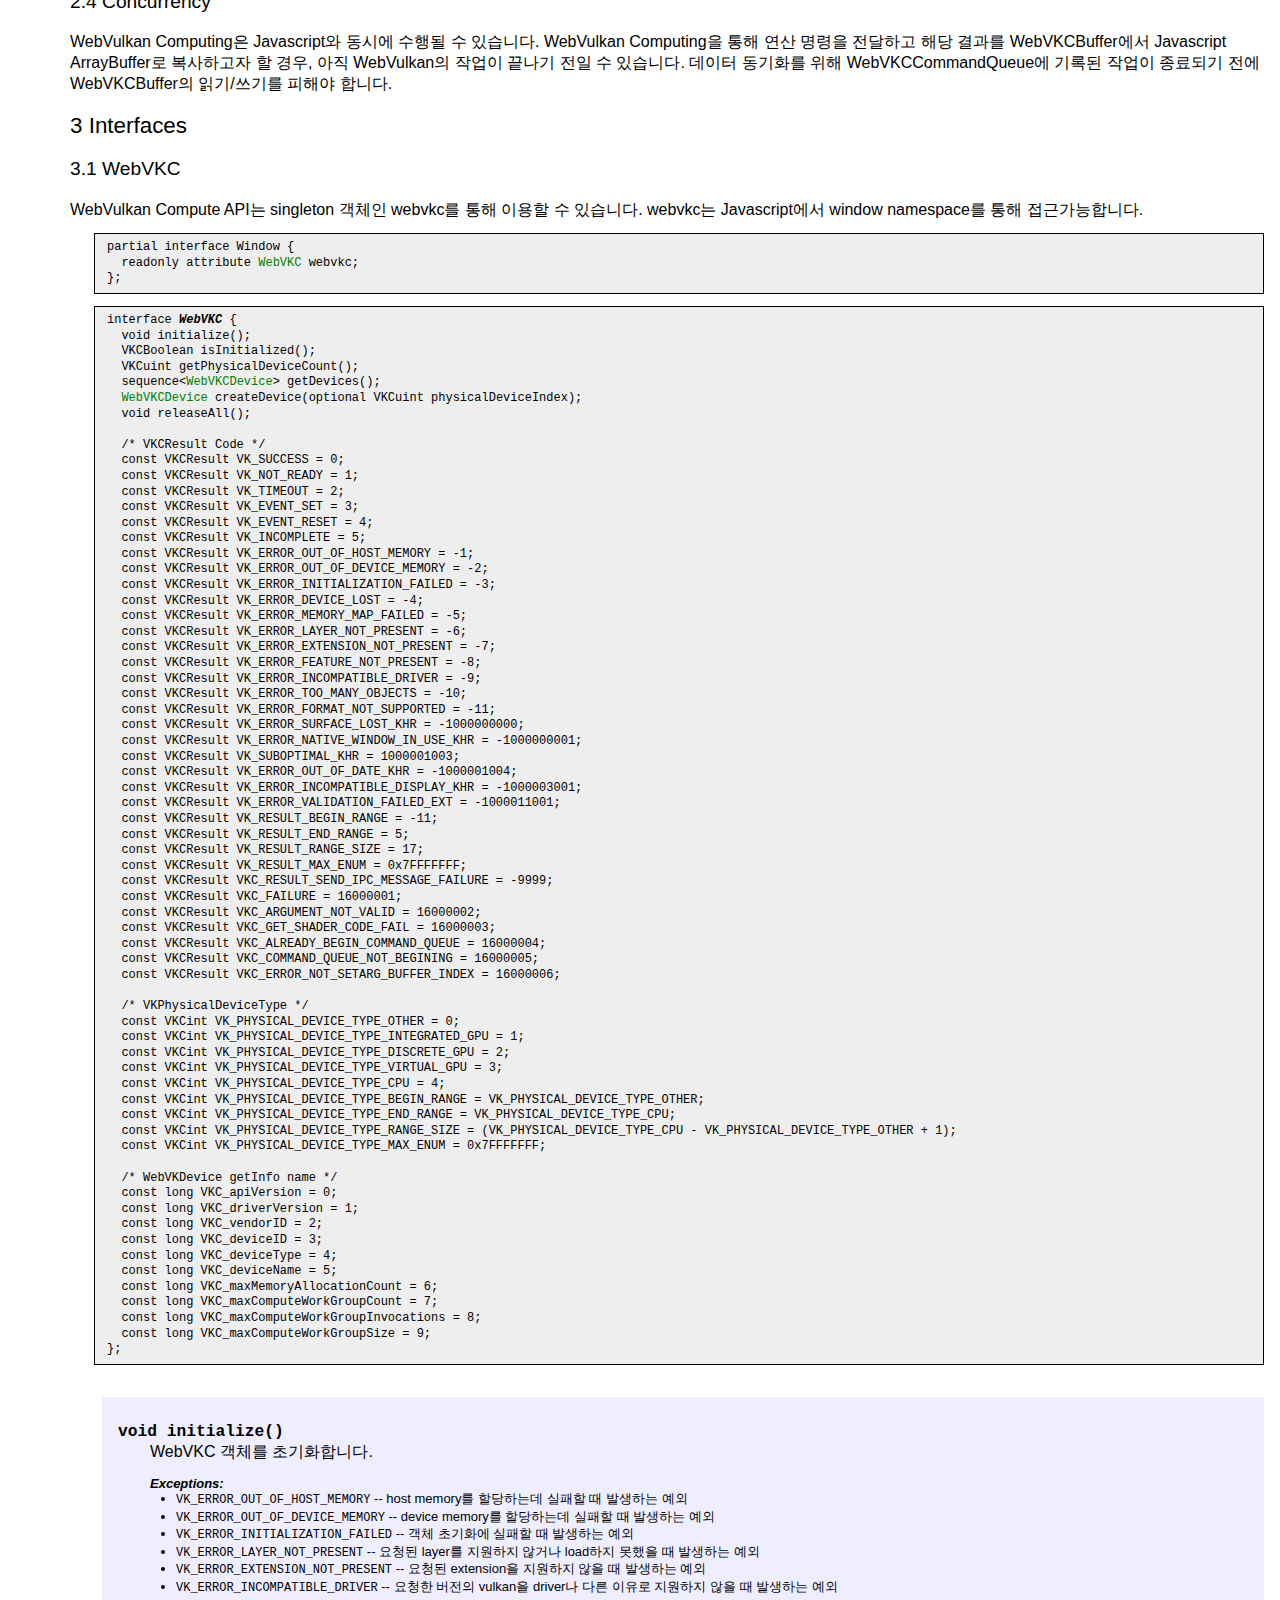
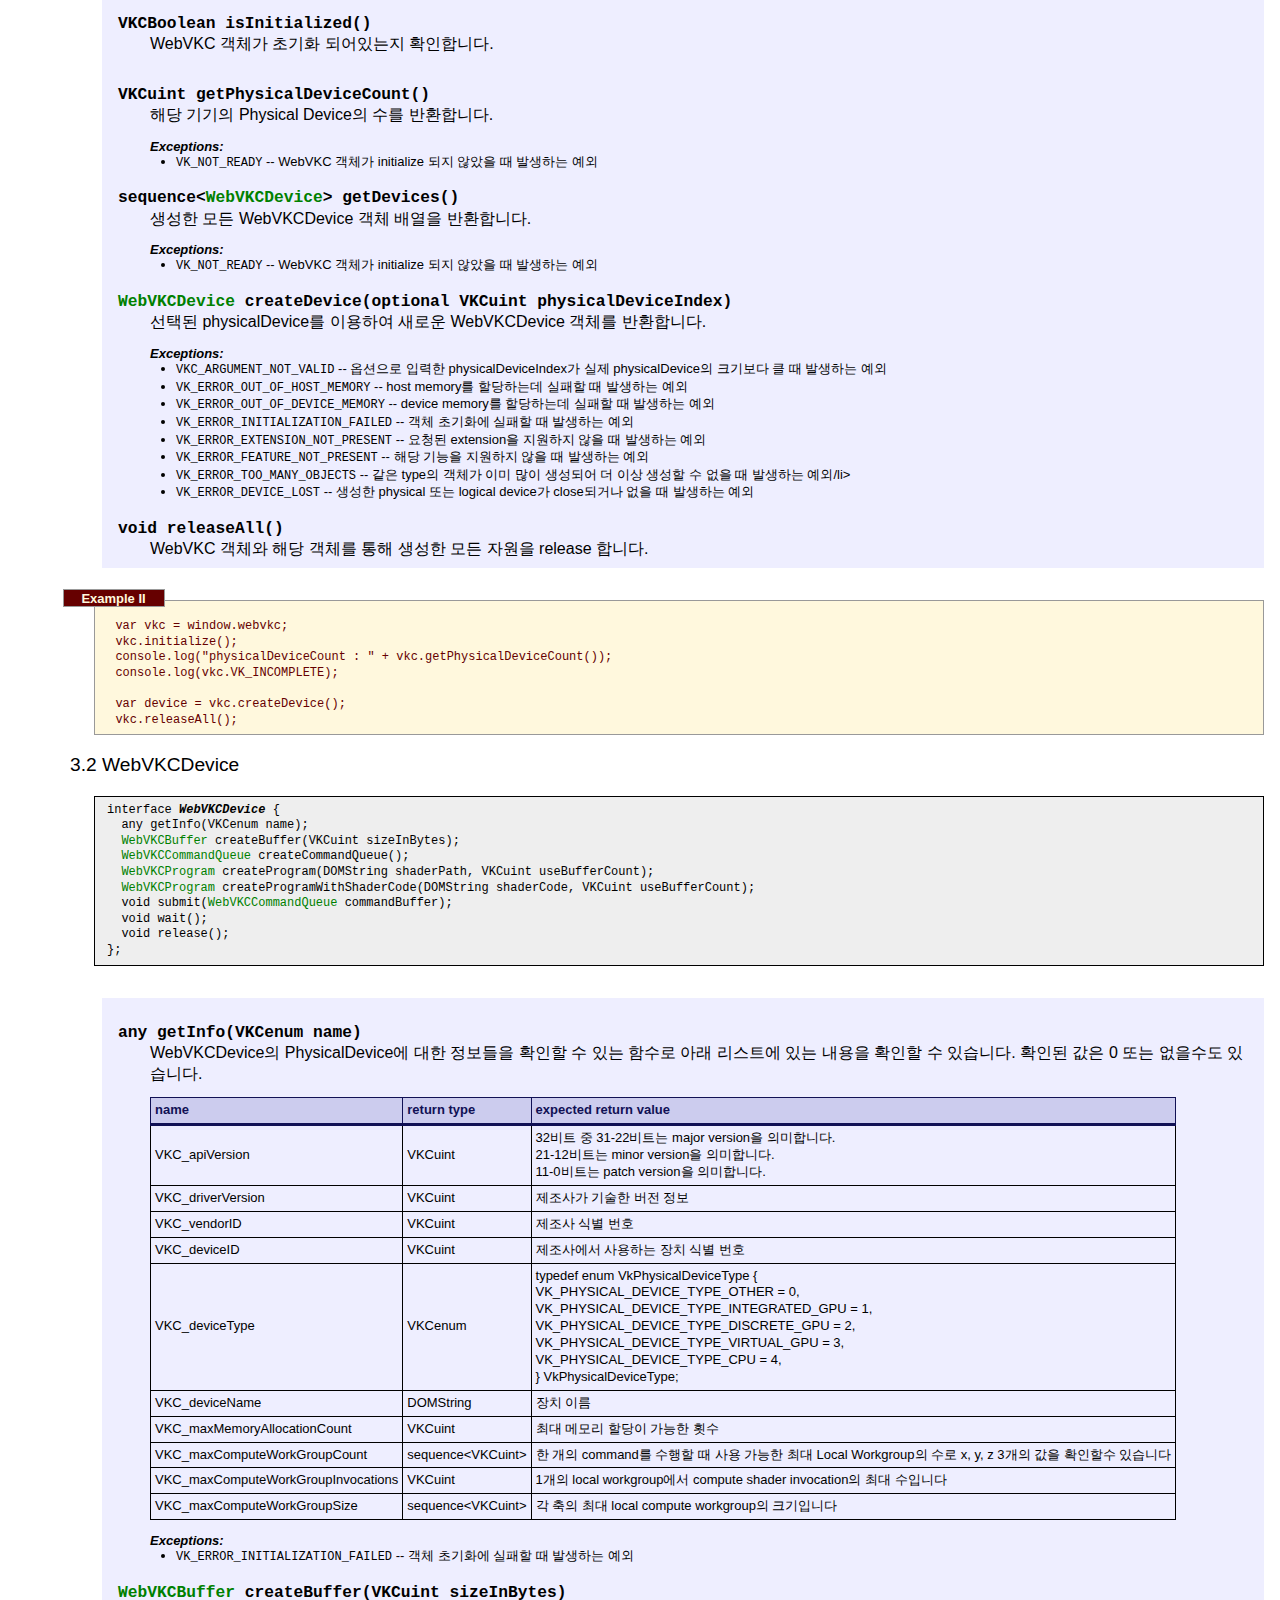
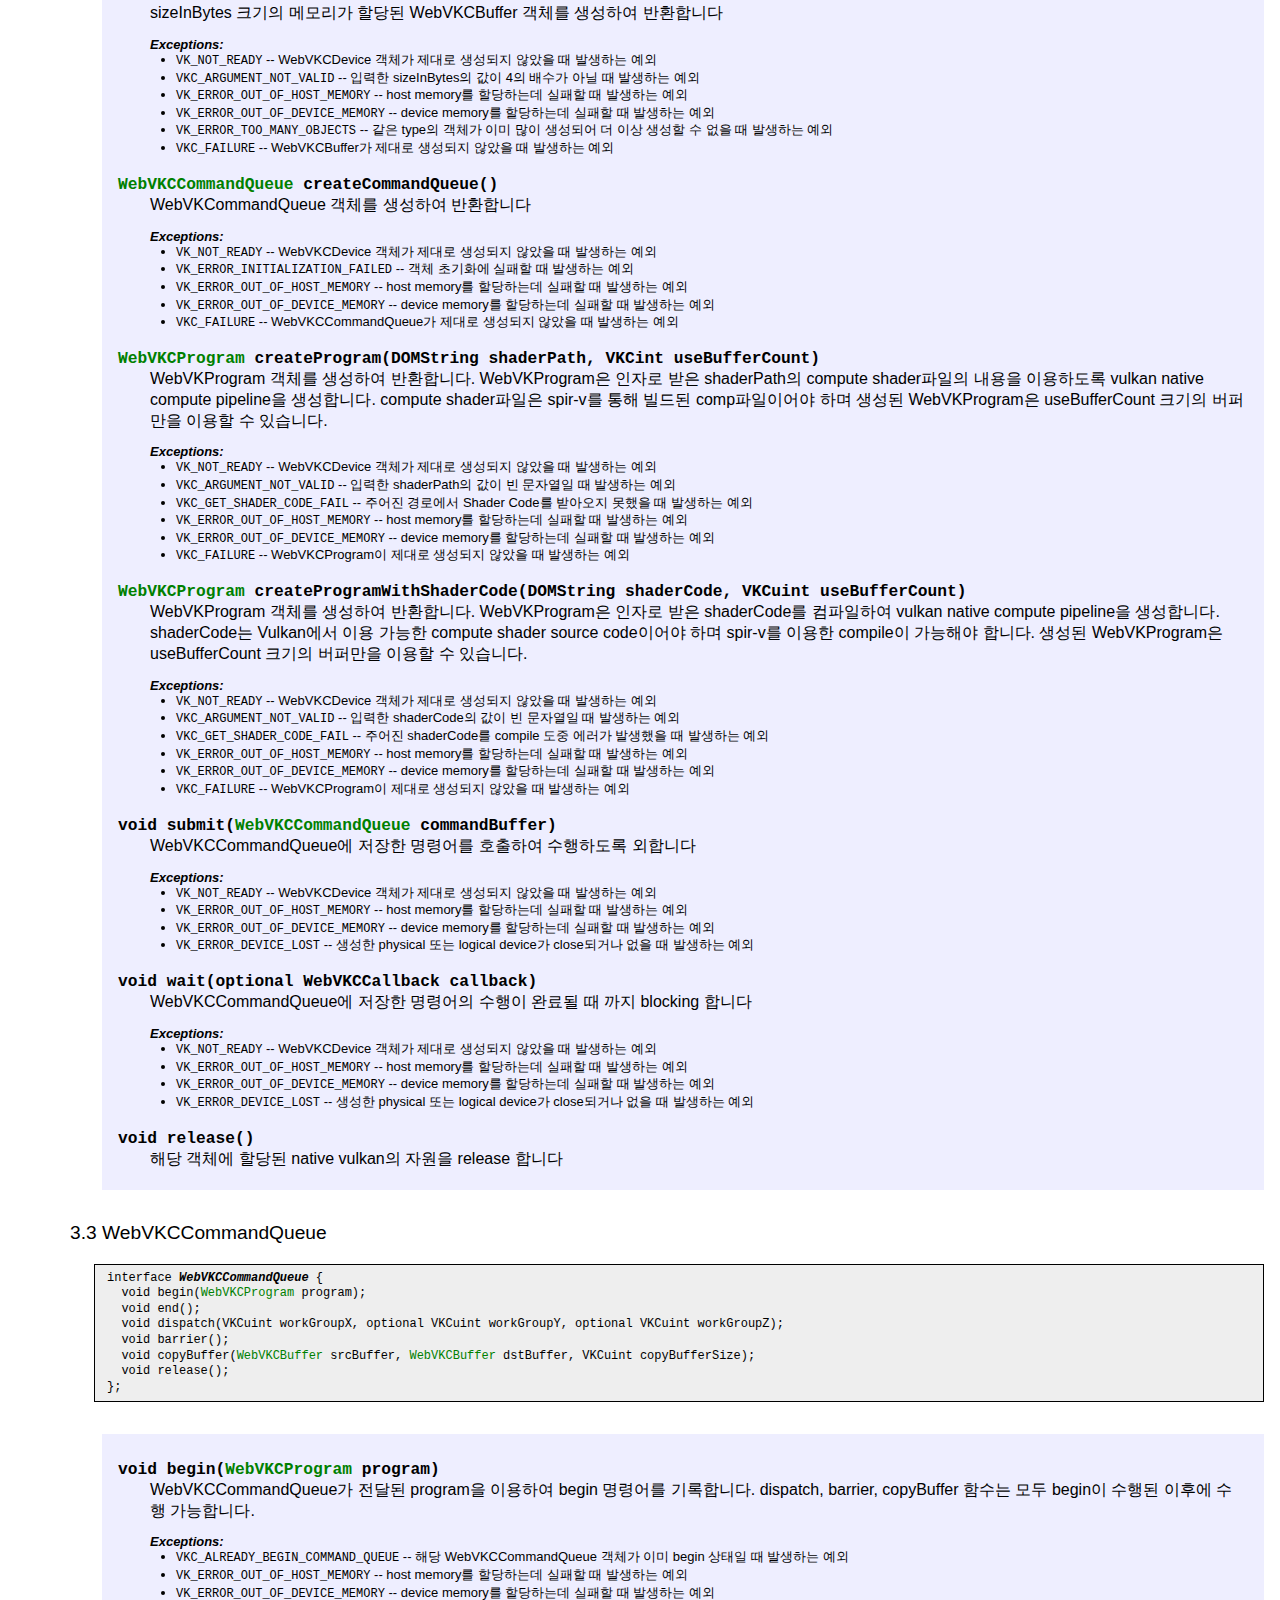
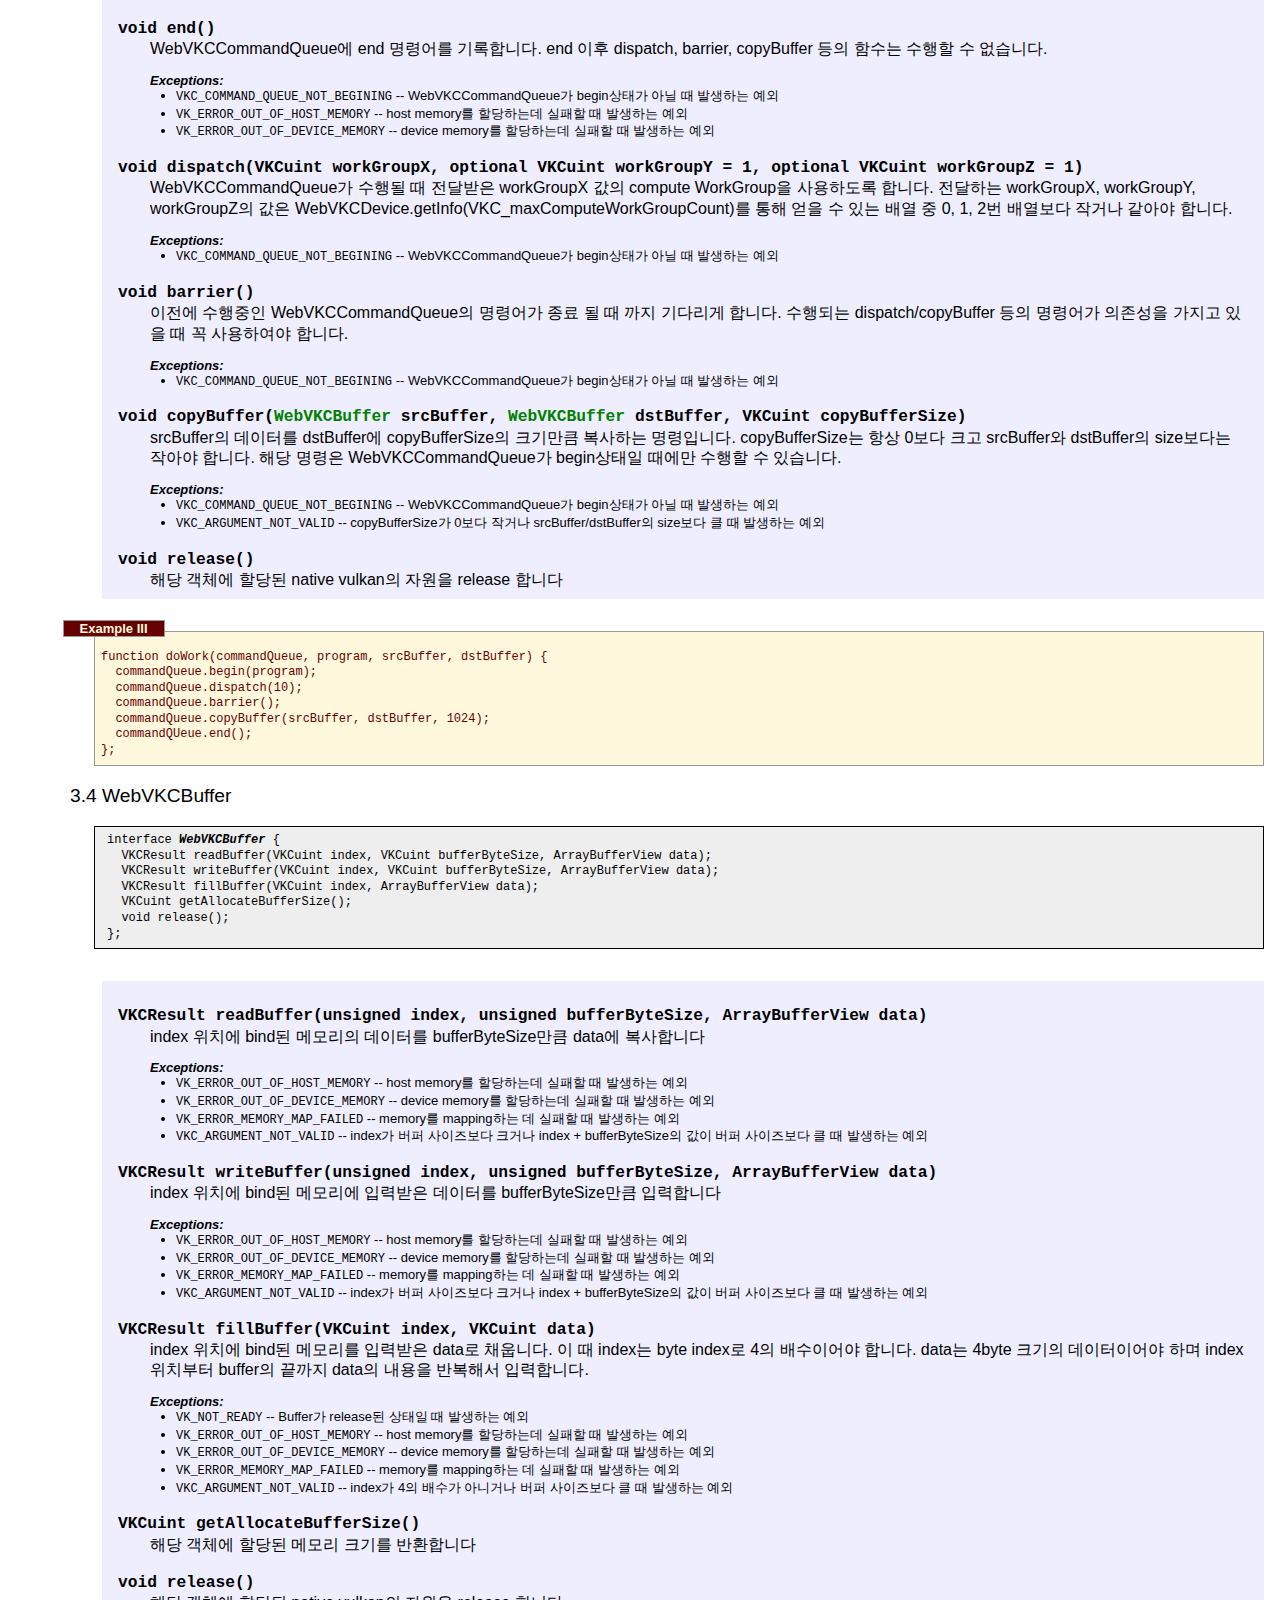
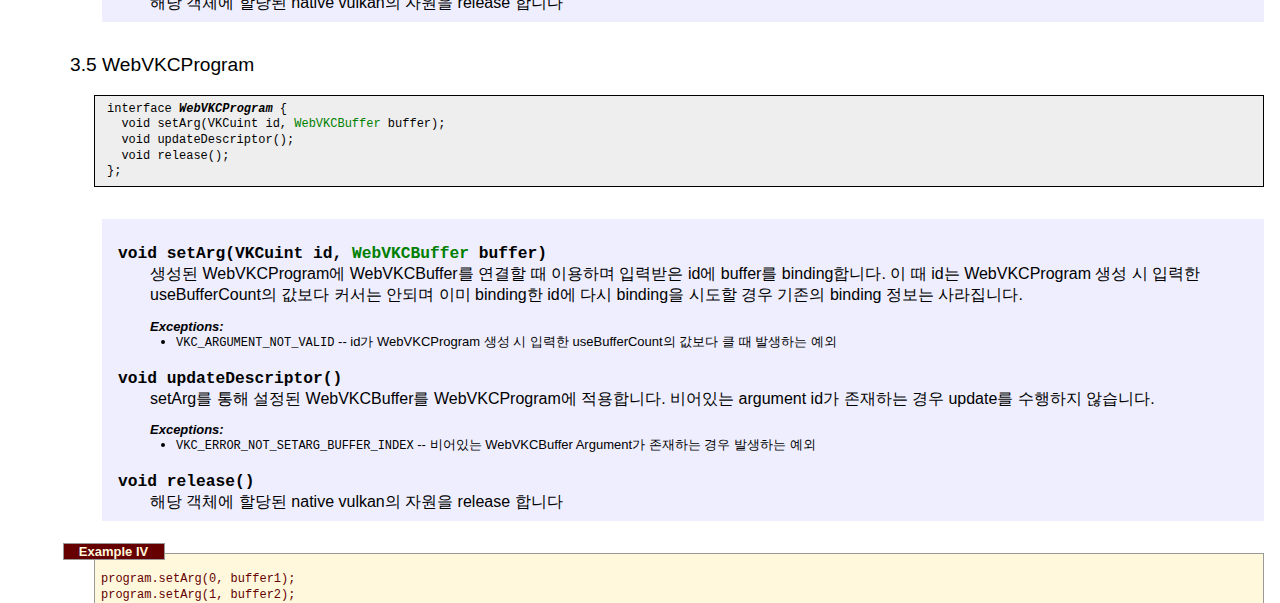
==== commit b945697d: "Draft 문구 수정" ====
--- a/vulkan.html
+++ b/vulkan.html
@@ -16,7 +16,7 @@
     <!--end-logo-->
 
     <h1>WebVulkan Compute Specification</h1>
-    <h2 class="no-toc">초안 작성중, 23 June 2016</h2>
+    <h2 class="no-toc">Draft, 23 June 2016</h2>
     <dl>
       <dt>This version:
       <dt>Editors:</dt>
